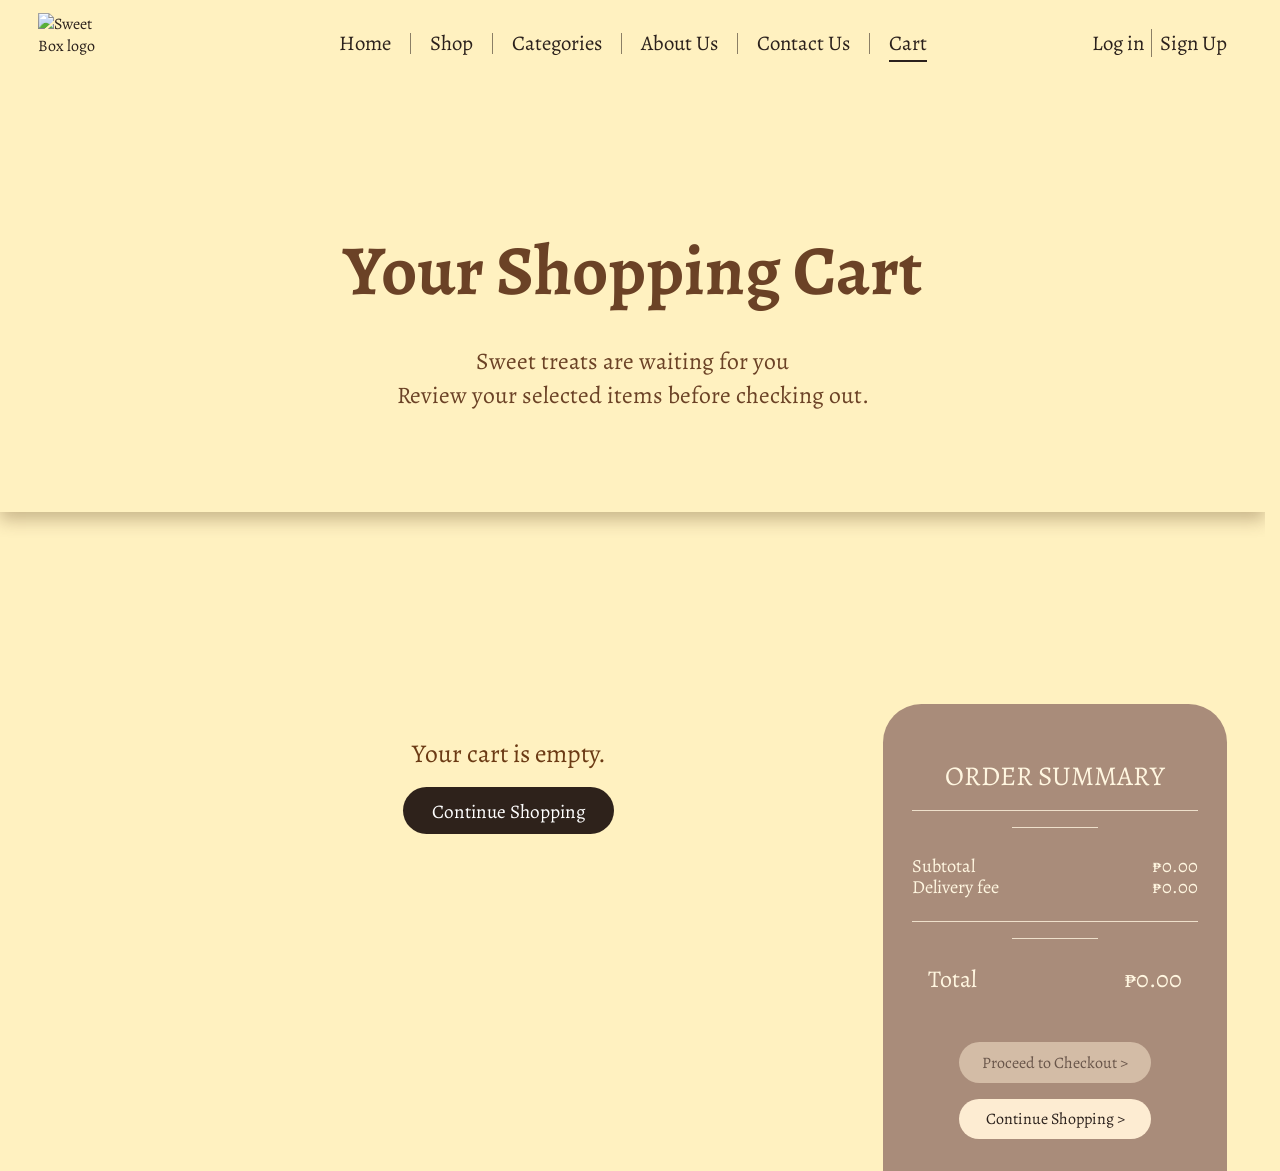
==== cart.html @ f47ca79f "Add files via upload" ====
<!DOCTYPE html>
<html lang="en">
<head>
  <meta charset="UTF-8">
  <meta name="viewport" content="width=device-width, initial-scale=1">
  <title>Your Cart | Sweet Box</title>
  <link rel="icon" href="images/logo.png">
  <link rel="preconnect" href="https://fonts.googleapis.com">
  <link rel="preconnect" href="https://fonts.gstatic.com" crossorigin>
  <link href="https://fonts.googleapis.com/css2?family=Alegreya:ital,wght@0,400;0,500;0,700;1,400;1,500;1,700&display=swap" rel="stylesheet">
  <link rel="stylesheet" href="style.css">
</head>
<body class="cart-page">

  <header class="header" id="header">
    <a href="index.html" class="logo" aria-label="Sweet Box home">
      <img src="images/logo.png" alt="Sweet Box logo">
    </a>

    <button class="menu-toggle" id="menuToggle" aria-label="Open menu" aria-expanded="false">
      <span></span><span></span><span></span>
    </button>

    <nav class="nav" id="nav">
      <a href="index.html">Home</a>
      <a href="shop.html">Shop</a>
      <a href="categories.html">Categories</a>
      <a href="about.html">About Us</a>
      <a href="contact.html">Contact Us</a>
      <a href="cart.html">Cart</a>
    </nav>

    <div class="auth">
      <a href="login.html">Log in</a>
      <a href="signup.html">Sign Up</a>
    </div>
  </header>

  <!-- banner -->
  <section class="cart-banner">
    <img class="cart-heart" src="images/cart-heart.png" alt="">
    <img class="cart-donut" src="images/cart-donut.png" alt="">
    <img class="cart-croissant" src="images/cart-croissant.png" alt="">

    <div class="cart-banner-text">
      <h1>Your Shopping Cart</h1>
      <p>Sweet treats are waiting for you<br>Review your selected items before checking out.</p>
    </div>
  </section>

  <main class="cart-area">
    <div class="cart-wrap">

      <div class="cart-list" id="cartList"></div>

      <aside class="summary">
        <img class="summary-bag" src="images/icon-bag.png" alt="">
        <h2>ORDER SUMMARY</h2>
        <hr>
        <hr class="short">

        <div class="summary-rows">
          <p><span>Subtotal</span> <span id="subtotal">₱0.00</span></p>
          <p><span>Delivery fee</span> <span id="delivery">₱0.00</span></p>
        </div>

        <hr>
        <hr class="short">

        <p class="summary-total"><span>Total</span> <span id="total">₱0.00</span></p>

        <div class="summary-buttons">
          <button type="button" class="summary-btn" id="checkoutBtn">Proceed to Checkout &gt;</button>
          <a href="categories.html" class="summary-btn">Continue Shopping &gt;</a>
        </div>
      </aside>

    </div>
  </main>

  <script src="script.js"></script>
</body>
</html>
---- style.css ----
/* ---------- font ---------- */
/* TT Ramillas is a paid font, so put your font files in the fonts folder */
@font-face {
  font-family: "TT Ramillas";
  src: local("TT Ramillas"), local("TT Ramillas Regular"),
       url("fonts/TTRamillas-Regular.woff2") format("woff2"),
       url("fonts/TTRamillas-Regular.ttf") format("truetype");
  font-weight: 400;
  font-display: swap;
}

@font-face {
  font-family: "TT Ramillas";
  src: local("TT Ramillas Bold"), local("TT Ramillas DemiBold"),
       url("fonts/TTRamillas-Bold.woff2") format("woff2"),
       url("fonts/TTRamillas-Bold.ttf") format("truetype");
  font-weight: 700;
  font-display: swap;
}

@font-face {
  font-family: "TT Ramillas";
  src: local("TT Ramillas Italic"),
       url("fonts/TTRamillas-Italic.woff2") format("woff2"),
       url("fonts/TTRamillas-Italic.ttf") format("truetype");
  font-weight: 400;
  font-style: italic;
  font-display: swap;
}

@font-face {
  font-family: "TT Ramillas";
  src: local("TT Ramillas Bold Italic"),
       url("fonts/TTRamillas-BoldItalic.woff2") format("woff2"),
       url("fonts/TTRamillas-BoldItalic.ttf") format("truetype");
  font-weight: 700;
  font-style: italic;
  font-display: swap;
}

/* ---------- basics ---------- */
:root {
  --text: #2b211c;
  --brown-dark: #2e221b;
  --brown-hover: #4a372b;
  --line: rgba(43, 33, 28, 0.55);
  --header-bg: rgba(255, 243, 201, 0.96);
  --font: "TT Ramillas", "Alegreya", Georgia, serif;
}

* {
  margin: 0;
  padding: 0;
  box-sizing: border-box;
}

html {
  scroll-behavior: smooth;
  /* keeps the page width the same with or without a scrollbar, so the header never changes size */
  scrollbar-gutter: stable;
  /* everything is in rem, so this one line scales the whole site */
  font-size: clamp(13px, min(1.25vw, 2.2vh), 22px);
}

body {
  font-family: var(--font);
  color: var(--text);
  background: #f3dcc0;
}

a {
  color: inherit;
  text-decoration: none;
}

a:focus-visible,
button:focus-visible {
  outline: 2px solid var(--brown-dark);
  outline-offset: 0.25rem;
  border-radius: 0.25rem;
}

/* ---------- smooth change between pages ---------- */
@view-transition {
  navigation: auto;
}

/* header stays in place while the rest of the page fades */
.header {
  view-transition-name: site-header;
}

::view-transition-old(root),
::view-transition-new(root) {
  animation-duration: 0.35s;
}

::view-transition-group(site-header) {
  animation-duration: 0.35s;
}

/* ---------- header ---------- */
.header {
  position: absolute;
  top: 0;
  left: 0;
  width: 100%;
  z-index: 10;
  display: flex;
  align-items: flex-start;
  justify-content: space-between;
  padding: 0.8rem 2.4rem;
  transition: background 0.3s, box-shadow 0.3s;
}

/* class added by script.js after scrolling */
.header.scrolled {
  position: fixed;
  background: var(--header-bg);
  box-shadow: 0 2px 0.75rem rgba(60, 40, 25, 0.18);
}

.logo img {
  width: 5rem;
  display: block;
  transition: transform 0.35s ease;
}

.logo:hover img {
  transform: rotate(-4deg) scale(1.06);
}

.nav {
  position: absolute;
  left: 50%;
  top: 2.05rem;
  transform: translateX(-50%);
  display: flex;
  align-items: center;
}

.nav a,
.auth a {
  position: relative;
  font-size: 1.3rem;
  line-height: 1;
  transition: opacity 0.25s;
}

.nav a {
  padding: 0 1.1875rem;
  border-left: 1px solid var(--line);
}

.nav a:first-child {
  border-left: none;
}

/* little underline that grows from the middle */
.nav a span,
.auth a span {
  position: relative;
}

.nav a span::after,
.auth a span::after {
  content: "";
  position: absolute;
  left: 0;
  bottom: -0.3125rem;
  width: 100%;
  height: 1.5px;
  background: var(--text);
  transform: scaleX(0);
  transition: transform 0.3s ease;
}

.nav a:hover span::after,
.nav a.active span::after,
.auth a:hover span::after {
  transform: scaleX(1);
}

.auth {
  margin-top: 1.25rem;
  white-space: nowrap;
}

.auth a:first-child {
  padding-right: 0.4375rem;
  border-right: 1px solid var(--line);
}

.auth a:last-child {
  padding-left: 0.3125rem;
}

.menu-toggle {
  display: none;
}

/* ---------- hero ---------- */
.hero {
  position: relative;
  min-height: 100vh;
  display: flex;
  align-items: center;
  justify-content: center;
  text-align: center;
  padding: 9.375rem 1.25rem 3.75rem;
  overflow: hidden;
}

/* background lives here so it can drift very slowly */
.hero::before {
  content: "";
  position: absolute;
  inset: 0;
  background: url("images/homebg.png") center / cover no-repeat;
  animation: drift 22s ease-in-out infinite alternate;
  z-index: -1;
}

@keyframes drift {
  from { transform: scale(1); }
  to   { transform: scale(1.06); }
}

.hero-content {
  max-width: 43.75rem;
  animation: rise 0.9s ease-out both;
}

@keyframes rise {
  from { opacity: 0; transform: translateY(1.125rem); }
  to   { opacity: 1; transform: translateY(0); }
}

.hero h1 {
  font-size: 3rem;
  font-weight: 700;
  line-height: 1.1;
  margin-bottom: 1.125rem;
}

.hero p {
  max-width: 38.75rem;
  margin: 0 auto 4.875rem;
  font-size: 1.75rem;
  line-height: 0.95;
}

.order-btn {
  display: inline-block;
  background: var(--brown-dark);
  color: #fff;
  font-size: 1.75rem;
  letter-spacing: 0.3px;
  padding: 0.875rem 2.125rem 0.6875rem;
  border-radius: 3.125rem;
  box-shadow: 0 0.25rem 0 rgba(0, 0, 0, 0.12);
  transition: transform 0.25s ease, background 0.25s, box-shadow 0.25s;
}

.order-btn:hover {
  background: var(--brown-hover);
  transform: translateY(-3px);
  box-shadow: 0 0.625rem 1.25rem rgba(46, 34, 27, 0.3);
}

.order-btn:active {
  transform: translateY(0);
  box-shadow: 0 2px 0 rgba(0, 0, 0, 0.12);
}

/* ---------- mobile ---------- */
@media (max-width: 900px) {
  .header,
  .header.scrolled {
    align-items: center;
    padding: 0.75rem 1.25rem;
  }

  .logo img,
  .header.scrolled .logo img {
    width: 4.625rem;
  }

  .menu-toggle {
    display: flex;
    flex-direction: column;
    gap: 0.3125rem;
    order: 3;
    padding: 0.375rem;
    background: none;
    border: none;
    cursor: pointer;
  }

  .menu-toggle span {
    width: 1.625rem;
    height: 3px;
    background: var(--text);
    border-radius: 2px;
    transition: transform 0.3s, opacity 0.3s;
  }

  /* turns the three lines into an X when open */
  .menu-toggle.open span:nth-child(1) { transform: translateY(0.5rem) rotate(45deg); }
  .menu-toggle.open span:nth-child(2) { opacity: 0; }
  .menu-toggle.open span:nth-child(3) { transform: translateY(-0.5rem) rotate(-45deg); }

  .nav,
  .header.scrolled .nav {
    position: absolute;
    top: 100%;
    left: 0;
    width: 100%;
    transform: translateY(-0.5rem);
    flex-direction: column;
    padding: 0.5rem 0 0.875rem;
    background: var(--header-bg);
    box-shadow: 0 0.5rem 0.875rem rgba(60, 40, 25, 0.15);
    opacity: 0;
    visibility: hidden;
    transition: opacity 0.3s, transform 0.3s, visibility 0.3s;
  }

  .nav.open {
    opacity: 1;
    visibility: visible;
    transform: translateY(0);
  }

  .nav a {
    width: 100%;
    padding: 0.8125rem 0;
    text-align: center;
    border-left: none;
  }

  .auth,
  .header.scrolled .auth {
    margin: 0 0.5rem 0 auto;
  }

  .auth a {
    font-size: 1.1rem;
  }

  .hero {
    padding-top: 7.5rem;
  }

  .hero h1 {
    font-size: 2.3rem;
  }

  .hero p {
    font-size: 1.4rem;
    margin-bottom: 3.125rem;
  }

  .order-btn {
    font-size: 1.4rem;
  }
}

/* ---------- scroll reveal (script.js adds .in-view) ---------- */
.js .reveal {
  opacity: 0;
}

.js .reveal.in-view {
  opacity: 1;
  animation: rise 0.8s var(--d, 0s) ease-out backwards;
}

/* ---------- locations ---------- */
.locations {
  position: relative;
  min-height: 100vh;
  display: flex;
  flex-direction: column;
  align-items: center;
  justify-content: center;
  padding: 6.875rem 1.25rem 3.75rem;
  text-align: center;
  overflow: hidden;
  background:
    radial-gradient(ellipse 42% 48% at 50% 64%, rgba(232, 184, 130, 0.95) 0%, rgba(236, 196, 140, 0.55) 40%, rgba(249, 235, 192, 0) 100%),
    #f9ebc0;
}

.locations h1 {
  font-size: 3.5rem;
  font-weight: 700;
  line-height: 1.1;
  margin-bottom: 1.25rem;
}

.subtitle {
  font-size: 1.65rem;
  font-style: italic;
  margin-bottom: 2.375rem;
}

.location-list {
  display: flex;
  flex-direction: column;
  gap: 1.5rem;
}

.location-btn {
  width: 17.625rem;
  padding: 0.9375rem 0 0.75rem;
  border-radius: 2.5rem;
  background: #ecae7a;
  font-size: 1.75rem;
  font-weight: 700;
  line-height: 1.1;
  box-shadow: 0 3px 0 rgba(150, 90, 40, 0.15);
  transition: transform 0.25s ease, background 0.25s, box-shadow 0.25s;
}

.location-btn:hover {
  background: #f1ba8a;
  transform: translateY(-3px);
  box-shadow: 0 0.625rem 1.125rem rgba(150, 90, 40, 0.28);
}

.location-btn:active {
  transform: translateY(0);
  box-shadow: 0 1px 0 rgba(150, 90, 40, 0.15);
}

/* ---------- best sellers + offers ---------- */
.menu {
  padding: 6.875rem 1.875rem 1.25rem;
  background: linear-gradient(#eaac72 0%, #f6d9bc 25%, #fff 45%, #fff 48%, #f4d5b3 70%, #e9a86d 100%);
}

.section-title {
  font-size: clamp(1.8rem, 3.4vw, 2.8rem);
  font-weight: 500;
  text-align: center;
  line-height: 1.1;
}

.products {
  --cookie: clamp(7rem, 20vw, 13rem);
  display: flex;
  justify-content: center;
  gap: clamp(0.625rem, 2.2vw, 2rem);
  max-width: 68.75rem;
  margin: 2.5rem auto 0;
}

.product-card {
  position: relative;
  flex: 1;
  max-width: 21.875rem;
  margin-top: calc(var(--cookie) * 0.27);
  padding: calc(var(--cookie) * 0.8) 1.125rem 2.125rem;
  background: #fff;
  border-radius: 1.875rem;
  text-align: center;
  transition: transform 0.3s ease, box-shadow 0.3s ease;
}

.product-card:hover {
  transform: translateY(-0.375rem);
  box-shadow: 0 1rem 1.625rem rgba(150, 90, 40, 0.22);
}

/* white circle that holds the cookie and pops out of the card */
.cookie-wrap {
  position: absolute;
  top: calc(var(--cookie) * -0.27);
  left: 50%;
  transform: translateX(-50%);
  width: var(--cookie);
  aspect-ratio: 1;
  display: flex;
  align-items: center;
  justify-content: center;
  background: #fff;
  border-radius: 50%;
}

.cookie-wrap img {
  width: 88%;
  display: block;
  transition: transform 0.5s ease;
}

.product-card:hover .cookie-wrap img {
  transform: rotate(10deg) scale(1.06);
}

.product-card h3 {
  font-size: clamp(0.85rem, 1.6vw, 1.35rem);
  font-weight: 700;
  font-style: italic;
  line-height: 1.1;
  margin-bottom: 1.375rem;
}

.desc {
  font-size: clamp(0.7rem, 1.2vw, 1.02rem);
  line-height: 1.2;
  margin-bottom: 1.5rem;
}

.price {
  font-size: clamp(1rem, 1.8vw, 1.5rem);
}

.price span {
  font-size: 0.85em;
}

.offers {
  max-width: 53.75rem;
  margin: 0 auto;
}

.offers-head {
  position: relative;
  margin: 3.125rem 0 1.75rem;
  padding-top: 1.25rem;
}

.offers-logo {
  position: absolute;
  left: -0.625rem;
  top: -0.875rem;
  width: clamp(3rem, 6vw, 4.875rem);
}

.offer {
  position: relative;
  margin-bottom: 2.375rem;
  padding: 1.5rem 1.25rem 1.75rem;
  background: #fff0c4;
  border-radius: 1.875rem;
  text-align: center;
  font-size: clamp(1.05rem, 2vw, 1.7rem);
  font-weight: 500;
  line-height: 1.15;
  transition: transform 0.3s ease, box-shadow 0.3s ease;
}

.offer:hover {
  transform: translateY(-0.25rem);
  box-shadow: 0 0.75rem 1.25rem rgba(150, 90, 40, 0.2);
}

.claim-btn {
  position: absolute;
  left: 50%;
  bottom: -1.25rem;
  transform: translateX(-50%);
  padding: 0.5rem 1.25rem 0.375rem;
  background: var(--brown-dark);
  color: #fff;
  border-radius: 1.875rem;
  font-size: 1.05rem;
  white-space: nowrap;
  transition: background 0.3s;
}

.offer:hover .claim-btn {
  background: var(--brown-hover);
}

.footer {
  display: flex;
  justify-content: space-between;
  gap: 0.75rem;
  margin-top: 5rem;
  padding-bottom: 0.875rem;
  font-size: 0.85rem;
  font-style: italic;
  font-weight: 500;
}

.footer a:hover {
  text-decoration: underline;
}

@media (max-width: 900px) {
  .locations h1 { font-size: 2.6rem; }
  .subtitle { font-size: 1.3rem; }
  .location-btn { width: 15.625rem; font-size: 1.5rem; }
}

@media (max-width: 640px) {
  .menu { padding: 5.625rem 1rem 1rem; }
  .products { --cookie: 27vw; gap: 0.5rem; }
  .product-card { padding-left: 0.5rem; padding-right: 0.5rem; padding-bottom: 1.25rem; }
  .product-card h3 { margin-bottom: 0.875rem; }
  .desc { margin-bottom: 0.875rem; }
  .offers-logo { left: 0; }
  .claim-btn { font-size: 0.95rem; }
  .footer { font-size: 0.65rem; }
}

@media (max-width: 900px) {
  html { font-size: 15px; }
}

/* ---------- shop page ---------- */
.shop-page {
  background: #fffdf7;
}

/* Shop link is brown on this page instead of underlined */
.shop-page .nav a.active,
.categories-page .nav a.active,
.about-page .nav a.active,
.contact-page .nav a.active {
  color: #7a3b10;
  opacity: 1;
}

.shop-page .nav a.active span::after,
.categories-page .nav a.active span::after,
.about-page .nav a.active span::after,
.contact-page .nav a.active span::after {
  transform: scaleX(0);
}

.shop-hero {
  min-height: 100vh;
  display: grid;
  grid-template-columns: 1fr 1.3fr;
  align-items: center;
  gap: 2rem;
  padding: 6rem 6vw 2rem;
  background: linear-gradient(#ffedbd 0%, #fff5d8 30%, #fffcf2 70%, #fff 100%);
}

.shop-text {
  justify-self: center;
  max-width: 14rem;
  text-align: center;
  color: #5a3d2b;
}

.shop-text h1 {
  font-size: 2.1rem;
  font-weight: 700;
  line-height: 1;
  margin-bottom: 0.6rem;
}

.shop-text p {
  font-size: 1.25rem;
  line-height: 0.95;
  margin-bottom: 2.4rem;
}

.shop-btn {
  display: inline-block;
  width: 8.4rem;
  padding: 0.5rem 0.8rem 0.4rem;
  background: #d32f35;
  color: #ffeec2;
  font-size: 1.3rem;
  font-weight: 700;
  line-height: 0.95;
  border-radius: 1.5rem;
  box-shadow: 0 4px 0 rgba(120, 20, 25, 0.2);
  transition: transform 0.25s ease, background 0.25s, box-shadow 0.25s;
}

.shop-btn:hover {
  background: #e0393f;
  transform: translateY(-3px);
  box-shadow: 0 10px 18px rgba(160, 30, 35, 0.3);
}

.shop-btn:active {
  transform: translateY(0);
  box-shadow: 0 2px 0 rgba(120, 20, 25, 0.2);
}


/* text comes in one piece at a time */
.shop-text > * {
  animation: rise 0.8s ease-out backwards;
}

.shop-text h1 { animation-delay: 0.1s; }
.shop-text p  { animation-delay: 0.3s; }
.shop-btn     { animation-delay: 0.5s; }

/* cake picture floats up and down slowly */
.shop-art {
  position: relative;
}

.shop-art img {
  position: relative;
  z-index: 1;
  display: block;
  width: min(100%, 62vh);
  margin: 0 auto;
  animation: rise 1s 0.15s ease-out both, bob 6s 1.2s ease-in-out infinite;
}

@keyframes bob {
  0%, 100% { transform: translateY(0); }
  50%      { transform: translateY(-0.7rem); }
}

/* glowing heart behind the cake that beats like a heart */
.heart-glow {
  position: absolute;
  left: 48%;
  top: 51%;
  width: min(66%, 52vh);
  aspect-ratio: 100 / 90;
  background: url("data:image/svg+xml,%3Csvg xmlns='http://www.w3.org/2000/svg' viewBox='0 0 100 90'%3E%3Cpath d='M50 88C20 62 2 44 2 26 2 12 13 2 26 2c10 0 19 6 24 14C55 8 64 2 74 2c13 0 24 10 24 24 0 18-18 36-48 62z' fill='%23f06a7c'/%3E%3C/svg%3E") center / contain no-repeat;
  filter: blur(1.8rem);
  opacity: 0.55;
  transform: translate(-50%, -50%);
  animation: beat 3.2s ease-in-out infinite;
}

@keyframes beat {
  0%, 70%, 100% { transform: translate(-50%, -50%) scale(1);    opacity: 0.55; }
  14%           { transform: translate(-50%, -50%) scale(1.16); opacity: 0.95; }
  28%           { transform: translate(-50%, -50%) scale(1.02); opacity: 0.6; }
  42%           { transform: translate(-50%, -50%) scale(1.2);  opacity: 1; }
}

@media (max-width: 900px) {
  .shop-hero {
    grid-template-columns: 1fr;
    padding: 6.5rem 20px 2rem;
    gap: 0.5rem;
  }

  .shop-art img {
    width: min(100%, 20rem);
  }
}

/* respect people who turn animations off */
@media (prefers-reduced-motion: reduce) {
  *,
  *::before {
    animation: none !important;
    transition: none !important;
  }
}

/* ---------- shop collection ---------- */
.collection {
  min-height: 100vh;
  /* the Order Now button lands just under the header */
  scroll-margin-top: 3rem;
  padding: 4.5rem 1.875rem 4rem;
  background:
    radial-gradient(ellipse 60% 40% at 50% 92%, rgba(240, 190, 140, 0.5), rgba(240, 190, 140, 0) 100%),
    linear-gradient(#fff 0%, #fdf8f0 35%, #f8e5cd 75%, #f3d7b4 100%);
}

/* the picture files are small, so the block stays narrow to keep them sharp */
.collection-top,
.filters,
.group-title,
.cake-grid,
.no-results {
  width: 100%;
  max-width: min(46rem, 760px);
  margin-left: auto;
  margin-right: auto;
}

/* title on the left, search on the right */
.collection-top {
  display: flex;
  align-items: center;
  justify-content: space-between;
  gap: 1.5rem;
  margin-bottom: 1.5rem;
}

.collection-title {
  font-size: 2rem;
  font-weight: 700;
  line-height: 1;
}

.search {
  flex: 0 0 46%;
  display: flex;
  align-items: center;
  gap: 0.6rem;
  padding: 0.5rem 1rem 0.4rem;
  background: #fff;
  border-radius: 2rem;
  box-shadow: 0 2px 0.6rem rgba(150, 90, 40, 0.1);
  cursor: text;
  transition: box-shadow 0.25s;
}

.search:focus-within {
  box-shadow: 0 0 0 2px rgba(160, 96, 58, 0.45), 0 2px 0.6rem rgba(150, 90, 40, 0.1);
}

.search svg {
  width: 1.15rem;
  flex: none;
  fill: none;
  stroke: #a0603a;
  stroke-width: 1.8;
  stroke-linecap: round;
}

.search input {
  width: 100%;
  min-width: 0;
  border: none;
  outline: none;
  background: none;
  appearance: none;
  color: var(--text);
  font: inherit;
  font-size: 1rem;
  font-weight: 500;
}

.search input::placeholder {
  color: #a0603a;
  font-style: italic;
  opacity: 1;
}

/* All | Cakes | Cookies | Breads */
.filters {
  display: flex;
  justify-content: center;
  margin-bottom: 1.8rem;
}

.filters button {
  padding: 0 1.1rem;
  background: none;
  border: none;
  border-left: 1px solid var(--line);
  color: inherit;
  font: inherit;
  font-size: 1.1rem;
  line-height: 1;
  cursor: pointer;
}

.filters button:first-child {
  border-left: none;
}

/* same little underline as the header links */
.filters button span {
  position: relative;
}

.filters button span::after {
  content: "";
  position: absolute;
  left: 0;
  bottom: -0.3125rem;
  width: 100%;
  height: 1.5px;
  background: var(--text);
  transform: scaleX(0);
  transition: transform 0.3s ease;
}

.filters button:hover span::after,
.filters button.active span::after {
  transform: scaleX(1);
}

.group-title {
  padding: 0 0.7rem 0.35rem;
  border-bottom: 2px solid #85705d;
  font-size: 1.3rem;
  font-weight: 700;
  line-height: 1.2;
}

.cake-grid {
  display: grid;
  grid-template-columns: repeat(4, 1fr);
  gap: 1.1rem;
  margin-top: 1.3rem;
}

/* white rounded square with a soft colour glow behind the picture */
.cake-tile {
  --glow: rgba(255, 238, 120, 0.8);
  aspect-ratio: 1.1;
  display: flex;
  align-items: center;
  justify-content: center;
  background: radial-gradient(circle at 50% 60%, var(--glow) 0%, rgba(255, 255, 255, 0) 80%), #fff;
  border-radius: 1rem;
  box-shadow: 0 0.25rem 0.9rem rgba(150, 90, 40, 0.1);
}

.cake-tile[hidden] {
  display: none;
}

.cake-tile.glow-pink {
  --glow: rgba(255, 170, 182, 0.65);
}

/* picture is shown near its real size so it stays sharp */
.cake-tile img {
  width: 70%;
  height: 70%;
  object-fit: contain;
  display: block;
}

.no-results {
  margin-top: 2rem;
  text-align: center;
  font-size: 1.2rem;
  font-style: italic;
}

@media (max-width: 640px) {
  .collection {
    padding: 4rem 1rem 3rem;
  }

  .collection-top {
    flex-direction: column;
    align-items: stretch;
  }

  .collection-title {
    font-size: 1.8rem;
  }

  .search {
    flex: none;
  }

  .filters button {
    padding: 0 0.8rem;
    font-size: 1rem;
  }

  .cake-grid {
    grid-template-columns: repeat(2, 1fr);
    gap: 0.8rem;
  }

  .cake-tile img {
    width: 66%;
    height: 66%;
  }
}

/* ---------- categories page ---------- */
.categories-page {
  background: #fff;
}

/* cream strip the header sits on */
.header-band {
  height: 7.2rem;
  background: #fff2c4;
}

.categories {
  padding: 3.2rem 1rem 2.6rem;
}

.cat-list {
  display: flex;
  justify-content: center;
  gap: 1.2rem;
}

.cat-btn {
  width: 10.5rem;
  display: flex;
  flex-direction: column;
  align-items: center;
  gap: 0.9rem;
  padding: 1.4rem 0.5rem 1.1rem;
  background: none;
  border: none;
  border-radius: 1.6rem;
  color: var(--text);
  font: inherit;
  cursor: pointer;
  transition: background 0.3s, transform 0.3s;
}

.cat-btn:hover {
  background: #fffaec;
  transform: translateY(-0.2rem);
}

/* the picked category gets the pale yellow box */
.cat-btn.active {
  background: #fff7df;
}

.cat-pic {
  width: 8.4rem;
  height: 7.4rem;
}

.cat-pic img {
  width: 100%;
  height: 100%;
  object-fit: contain;
  display: block;
  transition: transform 0.4s ease;
}

.cat-btn:hover .cat-pic img {
  transform: scale(1.06);
}

.cat-name {
  font-size: 1.8rem;
  line-height: 1;
}

/* products (script.js fills this in) */
.menu-panel {
  padding: 2.4rem 2rem 3.2rem;
  background: #fff;
  box-shadow: 0 -0.4rem 1rem rgba(150, 110, 60, 0.06), 0 0.4rem 1rem rgba(150, 110, 60, 0.06);
}

.menu-grid {
  --tile: #fff9e6;
  --info: #fffaeb;
  display: grid;
  grid-template-columns: repeat(4, 1fr);
  gap: 1.1rem 2.4rem;
  max-width: min(58rem, 880px);
  margin: 0 auto;
}

/* pastries sit on pale blue */
.menu-grid[data-category="pastries"] {
  --tile: #e2f4ff;
  --info: #e9f7ff;
}

.item {
  display: flex;
  flex-direction: column;
  animation: rise 0.5s ease-out backwards;
}

.item-pic {
  --glow: rgba(255, 238, 120, 0.75);
  aspect-ratio: 1.11;
  display: flex;
  align-items: center;
  justify-content: center;
  background: radial-gradient(circle at 50% 55%, var(--glow) 0%, rgba(255, 255, 255, 0) 78%), var(--tile);
  border-radius: 1.4rem;
}

.item-pic.glow-pink {
  --glow: rgba(255, 165, 165, 0.55);
}

.item-pic img {
  width: 74%;
  height: 74%;
  object-fit: contain;
  display: block;
}

.item-info {
  flex: 1;
  min-height: 3.9rem;
  display: flex;
  flex-direction: column;
  justify-content: center;
  gap: 0.2rem;
  margin-top: 0.55rem;
  padding: 0.45rem 0.8rem 0.4rem;
  background: var(--info);
  border-radius: 1rem;
  color: #2b1701;
}

.item-info h3 {
  font-size: 1rem;
  font-weight: 700;
  line-height: 1.05;
  text-align: center;
}

.item-meta {
  display: flex;
  align-items: center;
  justify-content: space-between;
  gap: 0.5rem;
}

.item-price {
  font-size: 1.15rem;
  font-weight: 700;
  line-height: 1;
}

.item-stars {
  /* 4.5 stars: the last half is greyed */
  background: linear-gradient(90deg, #2b2118 90%, #a9a29b 90%);
  -webkit-background-clip: text;
  background-clip: text;
  color: transparent;
  font-size: 0.85rem;
  letter-spacing: 0.04rem;
}

.item-count {
  font-size: 0.65rem;
  font-weight: 700;
}

/* perks */
.perks {
  padding: 3rem 1.5rem 3.4rem;
  text-align: center;
  color: #624532;
  background: linear-gradient(#fafaf9 0%, #fdf6df 50%, #fef4d3 100%);
}

.perks h2 {
  margin-bottom: 2.6rem;
  font-size: 2.8rem;
  font-weight: 700;
  line-height: 1.1;
}

.perk-list {
  display: flex;
  justify-content: center;
  align-items: flex-start;
  gap: 4.5rem;
}

.perk {
  width: 15rem;
}

.perk img {
  height: 4.8rem;
  display: block;
  margin: 0 auto 0.7rem;
}

/* the truck is a little shorter than the other two, like in the original image */
.perk:nth-child(1) img {
  height: 4rem;
  margin-top: 0.4rem;
  margin-bottom: 1.1rem;
}

.perk h3 {
  margin-bottom: 0.4rem;
  font-size: 1.5rem;
  font-weight: 400;
  line-height: 1.1;
  text-transform: uppercase;
}

.perk p {
  font-size: 1.05rem;
  line-height: 1.1;
}

.follow {
  display: flex;
  align-items: center;
  justify-content: space-between;
  gap: 1.5rem;
  padding: 1.6rem 4rem;
  background: #f5d8af;
  color: #624532;
}

.follow p {
  font-size: 1.7rem;
  font-weight: 700;
}

.follow img {
  width: 6.2rem;
  display: block;
  margin: -0.5rem 0;
}

@media (max-width: 640px) {
  .header-band {
    height: 6.2rem;
  }

  .categories {
    padding: 2rem 0.5rem 1.6rem;
  }

  .cat-list {
    gap: 0.3rem;
  }

  .cat-btn {
    width: 7.4rem;
    padding: 1rem 0.2rem 0.8rem;
  }

  .cat-pic {
    width: 5.6rem;
    height: 5rem;
  }

  .cat-name {
    font-size: 1.3rem;
  }

  .menu-panel {
    padding: 1.6rem 1rem 2rem;
  }

  .menu-grid {
    grid-template-columns: repeat(2, 1fr);
    gap: 1.2rem 0.9rem;
  }

  .perks h2 {
    font-size: 2rem;
  }

  .perk-list {
    flex-direction: column;
    align-items: center;
    gap: 2rem;
  }

  .follow {
    flex-direction: column-reverse;
    padding: 1.4rem 1rem;
    text-align: center;
  }

  .follow p {
    font-size: 1.3rem;
  }
}

/* ---------- product panel (pops out beside the product) ---------- */
/* products can be clicked */
.item {
  cursor: pointer;
}

.item-pic {
  transition: transform 0.3s ease, box-shadow 0.3s ease;
}

.item:hover .item-pic,
.item.selected .item-pic {
  transform: translateY(-0.3rem);
  box-shadow: 0 0.8rem 1.2rem rgba(150, 90, 40, 0.18);
}

.item:focus-visible {
  outline: 2px solid var(--brown-dark);
  outline-offset: 0.3rem;
  border-radius: 1.4rem;
}

/* the panel is placed next to the product by script.js */
.menu-panel {
  position: relative;
}

.product-panel {
  --tile: #fff9e6;
  position: absolute;
  z-index: 5;
  width: 15.5rem;
  padding: 1rem;
  background: #fffdf5;
  border-radius: 1.4rem;
  color: #2b1701;
  box-shadow: 0 1rem 2rem rgba(60, 40, 25, 0.3);
  animation: pop 0.25s ease-out;
}

.product-panel[hidden] {
  display: none;
}

.product-panel[data-category="pastries"] {
  --tile: #e2f4ff;
}

.product-panel:focus {
  outline: none;
}

@keyframes pop {
  from { opacity: 0; transform: translateY(0.6rem) scale(0.96); }
  to   { opacity: 1; transform: translateY(0) scale(1); }
}

.panel-close {
  position: absolute;
  top: 0.3rem;
  right: 0.7rem;
  z-index: 1;
  background: none;
  border: none;
  color: inherit;
  font-size: 1.7rem;
  line-height: 1;
  cursor: pointer;
  transition: transform 0.25s;
}

.panel-close:hover {
  transform: rotate(90deg);
}

.panel-pic {
  --glow: rgba(255, 238, 120, 0.75);
  aspect-ratio: 1.3;
  display: flex;
  align-items: center;
  justify-content: center;
  margin-bottom: 0.8rem;
  background: radial-gradient(circle at 50% 55%, var(--glow) 0%, rgba(255, 255, 255, 0) 78%), var(--tile);
  border-radius: 1rem;
}

.panel-pic.glow-pink {
  --glow: rgba(255, 165, 165, 0.55);
}

.panel-pic img {
  width: 70%;
  height: 70%;
  object-fit: contain;
  display: block;
}

.panel-text h2 {
  margin-bottom: 0.3rem;
  font-size: 1.3rem;
  font-weight: 700;
  line-height: 1.05;
}

.panel-rating {
  font-size: 0.9rem;
}

.panel-desc {
  margin: 0.5rem 0 0.7rem;
  font-size: 0.95rem;
  line-height: 1.2;
}

.panel-price {
  margin-bottom: 0.7rem;
  font-size: 1.4rem;
  font-weight: 700;
  line-height: 1;
}

.cart-btn {
  padding: 0.6rem 1.5rem 0.45rem;
  background: var(--brown-dark);
  border: none;
  border-radius: 3rem;
  color: #fff;
  font: inherit;
  font-size: 1.1rem;
  cursor: pointer;
  box-shadow: 0 0.25rem 0 rgba(0, 0, 0, 0.12);
  transition: transform 0.25s ease, background 0.25s, box-shadow 0.25s;
}

.cart-btn:hover {
  background: var(--brown-hover);
  transform: translateY(-3px);
  box-shadow: 0 0.6rem 1rem rgba(46, 34, 27, 0.3);
}

.cart-btn:active {
  transform: translateY(0);
}

/* "Added to cart." alert */
.toast {
  position: fixed;
  left: 50%;
  bottom: 2rem;
  z-index: 30;
  padding: 0.8rem 1.6rem 0.65rem;
  background: var(--brown-dark);
  border-radius: 3rem;
  color: #fff;
  font-size: 1.2rem;
  opacity: 0;
  pointer-events: none;
  transform: translate(-50%, 1rem);
  transition: opacity 0.3s, transform 0.3s;
}

.toast.show {
  opacity: 1;
  transform: translate(-50%, 0);
}

/* ---------- cart page ---------- */
.cart-page {
  background: #fff1c0;
}

/* the banner is sized with the window width (vw) so it keeps the proportions of the design */
.cart-banner {
  position: relative;
  z-index: 2;
  /* the croissant hangs past the right edge, so cut it there (the bottom stays free) */
  overflow-x: clip;
  height: min(40vw, 88vh);
  display: flex;
  align-items: center;
  justify-content: center;
  padding-top: 10.6vw;
  background: url("images/cart-bg.png") center / cover no-repeat;
  box-shadow: 0 0.5rem 1rem rgba(80, 50, 20, 0.3);
  text-align: center;
  color: #6b4226;
}

.cart-banner-text {
  animation: rise 0.9s ease-out both;
}

.cart-banner h1 {
  margin-bottom: 3vw;
  font-size: 5.5vw;
  font-weight: 700;
  line-height: 1;
}

.cart-banner p {
  font-size: 1.85vw;
  line-height: 1.45;
}

/* the cookie picture has a flat cut on its left side, so it is pushed just past the edge to hide it */
.cart-heart {
  position: absolute;
  bottom: 7vw;
  left: -0.8vw;
  width: 17.8vw;
}

.cart-donut {
  position: absolute;
  bottom: -9.5vw;
  left: -0.5vw;
  width: 22vw;
}

.cart-croissant {
  position: absolute;
  bottom: -6vw;
  right: -7vw;
  width: 26.6vw;
}

/* items on the left, summary on the right */
.cart-area {
  min-height: 34rem;
  display: flex;
  padding-top: min(16vw, 12rem);
}

.cart-wrap {
  width: 80%;
  margin-left: 17%;
  display: grid;
  grid-template-columns: 58% 34%;
  justify-content: space-between;
  align-items: stretch;
}

.cart-list {
  display: flex;
  flex-direction: column;
  gap: 2.2rem;
  padding-bottom: 3rem;
}

.cart-item {
  display: flex;
  gap: 1.4rem;
  padding: 1.3rem;
  background: #fff;
  border-radius: 0.3rem;
  box-shadow: 0 0.15rem 0.9rem rgba(60, 40, 10, 0.35);
  animation: rise 0.5s ease-out backwards;
}

.cart-pic {
  --tile: #fff9e6;
  --glow: rgba(255, 238, 120, 0.75);
  flex: 0 0 10.5rem;
  height: 10.5rem;
  display: flex;
  align-items: center;
  justify-content: center;
  background: radial-gradient(circle at 50% 55%, var(--glow) 0%, rgba(255, 255, 255, 0) 78%), var(--tile);
  border-radius: 0.3rem;
}

.cart-pic.glow-pink {
  --glow: rgba(255, 165, 165, 0.55);
}

.cart-pic[data-tile="pastries"] {
  --tile: #e2f4ff;
}

.cart-pic img {
  width: 78%;
  height: 78%;
  object-fit: contain;
}

/* a real photo fills the whole box */
.cart-pic.photo {
  background: none;
}

.cart-pic.photo img {
  width: 100%;
  height: 100%;
  object-fit: cover;
}

.cart-info {
  flex: 1;
  min-width: 0;
  display: flex;
  flex-direction: column;
  color: #6b3a14;
}

.cart-info h3 {
  font-size: 1.9rem;
  font-weight: 700;
  line-height: 1;
}

.cart-desc {
  margin-top: 0.5rem;
  font-size: 0.8rem;
  font-weight: 700;
  line-height: 1.15;
}

.qty {
  align-self: flex-end;
  margin-top: auto;
  display: flex;
  align-items: center;
  gap: 0.2rem;
  color: var(--text);
  font-size: 1.1rem;
}

.qty button {
  width: 1.5rem;
  height: 1.5rem;
  background: #eee;
  border: 1px solid #bbb;
  border-radius: 0.2rem;
  color: inherit;
  font: inherit;
  line-height: 1;
  cursor: pointer;
  transition: background 0.2s;
}

.qty button:hover {
  background: #ddd;
}

.qty span {
  min-width: 1.8rem;
  text-align: center;
}

.cart-bottom {
  margin-top: 0.8rem;
  display: flex;
  align-items: flex-end;
  justify-content: space-between;
}

.cart-price {
  font-size: 1.7rem;
  line-height: 1;
}

.remove {
  background: none;
  border: none;
  color: var(--text);
  font: inherit;
  font-size: 1rem;
  cursor: pointer;
}

.remove:hover {
  text-decoration: underline;
}

.cart-empty {
  padding: 2rem;
  text-align: center;
  color: #6b3a14;
  font-size: 1.6rem;
}

.cart-empty a {
  display: inline-block;
  margin-top: 1rem;
  padding: 0.7rem 1.8rem 0.55rem;
  background: var(--brown-dark);
  border-radius: 3rem;
  color: #fff;
  font-size: 1.2rem;
}

/* order summary */
.summary {
  display: flex;
  flex-direction: column;
  align-items: center;
  padding: 2.6rem 1.8rem 2rem;
  background: #a98c7a;
  border-radius: 2.4rem 2.4rem 0 0;
  color: #fff6e0;
  text-align: center;
}

.summary-bag {
  width: 3.2rem;
  margin-bottom: 1rem;
}

.summary h2 {
  margin-bottom: 0.8rem;
  font-size: 1.7rem;
  font-weight: 400;
  line-height: 1;
}

.summary hr {
  width: 100%;
  margin: 0.5rem 0;
  border: none;
  border-top: 1px solid rgba(255, 246, 224, 0.8);
}

.summary hr.short {
  width: 30%;
}

.summary-rows {
  width: 100%;
  margin: 1.2rem 0 1rem;
}

.summary-rows p,
.summary-total {
  display: flex;
  justify-content: space-between;
  font-size: 1.15rem;
  line-height: 1.15;
}

.summary-total {
  width: 100%;
  margin-top: 1.2rem;
  padding: 0 1rem;
  font-size: 1.5rem;
}

.summary-buttons {
  width: 100%;
  margin-top: auto;
  padding-top: 3rem;
  display: flex;
  flex-direction: column;
  align-items: center;
  gap: 1rem;
}

.summary-btn {
  width: 12rem;
  padding: 0.8rem 0.5rem 0.65rem;
  background: #fdecd2;
  border: none;
  border-radius: 1.4rem;
  color: var(--text);
  font: inherit;
  font-size: 1rem;
  line-height: 1.1;
  cursor: pointer;
  transition: transform 0.25s ease, background 0.25s, box-shadow 0.25s;
}

.summary-btn:hover {
  background: #fff4e0;
  transform: translateY(-3px);
  box-shadow: 0 0.5rem 0.9rem rgba(60, 40, 25, 0.25);
}

.summary-btn:disabled {
  opacity: 0.5;
  cursor: default;
  transform: none;
  box-shadow: none;
}

/* narrow windows: back to rem sizes so nothing gets tiny or overlaps the title */
@media (max-width: 900px) {
  .cart-banner {
    height: 29rem;
    padding: 6rem 1.5rem 0;
  }

  .cart-banner h1 {
    margin-bottom: 1.2rem;
    font-size: 2.6rem;
  }

  .cart-banner p {
    font-size: 1.1rem;
    line-height: 1;
  }

  .cart-heart {
    top: 6.5rem;
    bottom: auto;
    left: -0.7rem;
    width: 6rem;
  }

  .cart-donut {
    bottom: -3.5rem;
    left: -0.5rem;
    width: 8rem;
  }

  .cart-croissant {
    bottom: -2rem;
    right: -2rem;
    width: 8rem;
  }

  .cart-area {
    padding-top: 6rem;
  }
}

/* ---------- about page ---------- */
.about {
  min-height: 100vh;
  display: flex;
  flex-direction: column;
  align-items: center;
  padding-top: 7.2rem;
  background: linear-gradient(#eba673 0, #fdeeb2 8rem, #fff3cb 12rem, #fffcee 100%);
}

.about h1 {
  margin-bottom: 1.2rem;
  font-size: 3rem;
  font-weight: 700;
  line-height: 1;
}

.about-text {
  width: 86%;
  max-width: 72rem;
  padding-bottom: 2.5rem;
  font-size: 2rem;
  line-height: 1.5;
  letter-spacing: 0.02em;
  text-align: justify;
}

.branch {
  width: 100%;
  margin-top: auto;
  display: flex;
  align-items: center;
  justify-content: center;
  gap: 0.6rem;
  padding: 1rem 1rem 0.8rem;
  background: #f2a96c;
  color: #fff;
  font-size: 2rem;
  line-height: 1.1;
}

.branch img {
  height: 2.8rem;
  width: auto;
}


/* ---------- contact page (uses the about page's background and bottom bar) ---------- */
.contact h1 {
  margin-bottom: 4.2rem;
}

.contact-list {
  display: flex;
  justify-content: center;
  gap: 1.5rem;
  padding-bottom: 3rem;
}

.contact-card {
  width: 21.5rem;
  height: 18.6rem;
  display: flex;
  flex-direction: column;
  align-items: center;
  justify-content: flex-start;
  padding-top: 4rem;
  background: #fff;
  border-radius: 1.2rem;
  box-shadow: 0 0.35rem 0.5rem rgba(60, 40, 10, 0.3);
  /* the cards use a plain sans font in the design */
  font-family: "Helvetica Neue", Arial, sans-serif;
  text-align: center;
}

/* the three icons are different sizes, so each gets margins that make it fill the same 5rem space */
.contact-card img {
  height: auto;
}

.contact-card .icon-phone { width: 3.9rem; margin: 0.55rem 0 1.95rem; }
.contact-card .icon-email { width: 4.8rem; margin: 0.1rem 0 1.5rem; }
.contact-card .icon-messenger { width: 5rem; margin: 0 0 1.45rem; }

.contact-card h2 {
  margin-bottom: 0.6rem;
  font-size: 2.1rem;
  font-weight: 700;
  line-height: 1;
}

.contact-card p {
  font-size: 1.5rem;
  line-height: 1.1;
}

/* ---------- log in / sign up ---------- */
.auth-page {
  background: linear-gradient(#fff1c4, #eba673) fixed;
}

.auth-wrap {
  min-height: 100vh;
  display: flex;
  align-items: center;
  justify-content: center;
  padding: 2rem 1rem;
}

.auth-card {
  position: relative;
  width: 33rem;
  padding: 2.2rem 2.2rem 1.8rem;
  background: #fff;
  border-radius: 0.9rem;
  box-shadow: 0 0.5rem 1rem rgba(60, 40, 10, 0.3);
  color: #2b1701;
}

.auth-logo {
  position: absolute;
  top: 1.2rem;
  right: 1.6rem;
}

.auth-logo img {
  width: 7.2rem;
  display: block;
}

.auth-card h1 {
  margin-bottom: 2.2rem;
  padding-right: 7rem;
  font-size: 2.9rem;
  font-weight: 700;
  line-height: 1.05;
}

/* fields are just a line to type on */
.field {
  position: relative;
  margin-bottom: 3.1rem;
  border-bottom: 1px solid #4b2e17;
}

.field input {
  width: 100%;
  padding: 0.3rem 0 0.4rem;
  background: none;
  border: none;
  color: #2b1701;
  font: inherit;
  font-size: 1.7rem;
  line-height: 1.2;
}

.field input:focus {
  outline: none;
}

.field:focus-within {
  border-bottom-width: 2px;
  margin-bottom: calc(3.1rem - 1px);
}

.field input::placeholder {
  color: #c9c9c9;
}

.form-error {
  margin: -1.6rem 0 1.2rem;
  color: #b3261e;
  font-size: 1.3rem;
  text-align: center;
}

.form-error[hidden] {
  display: none;
}

.auth-btn {
  display: block;
  width: 17.5rem;
  margin: 0 auto 1.3rem;
  padding: 0.85rem 0 0.7rem;
  background: #f2a96c;
  border: none;
  border-radius: 3rem;
  color: #fff;
  font: inherit;
  font-size: 1.7rem;
  line-height: 1.1;
  cursor: pointer;
  box-shadow: 0 0.3rem 0.5rem rgba(60, 40, 10, 0.25);
  transition: transform 0.25s ease, background 0.25s, box-shadow 0.25s;
}

.auth-btn:hover {
  background: #f5b47d;
  transform: translateY(-3px);
  box-shadow: 0 0.6rem 0.9rem rgba(60, 40, 10, 0.28);
}

.auth-btn:active {
  transform: translateY(0);
}

.auth-switch {
  font-size: 1.4rem;
  text-align: center;
}

.auth-switch a {
  text-decoration: underline;
}
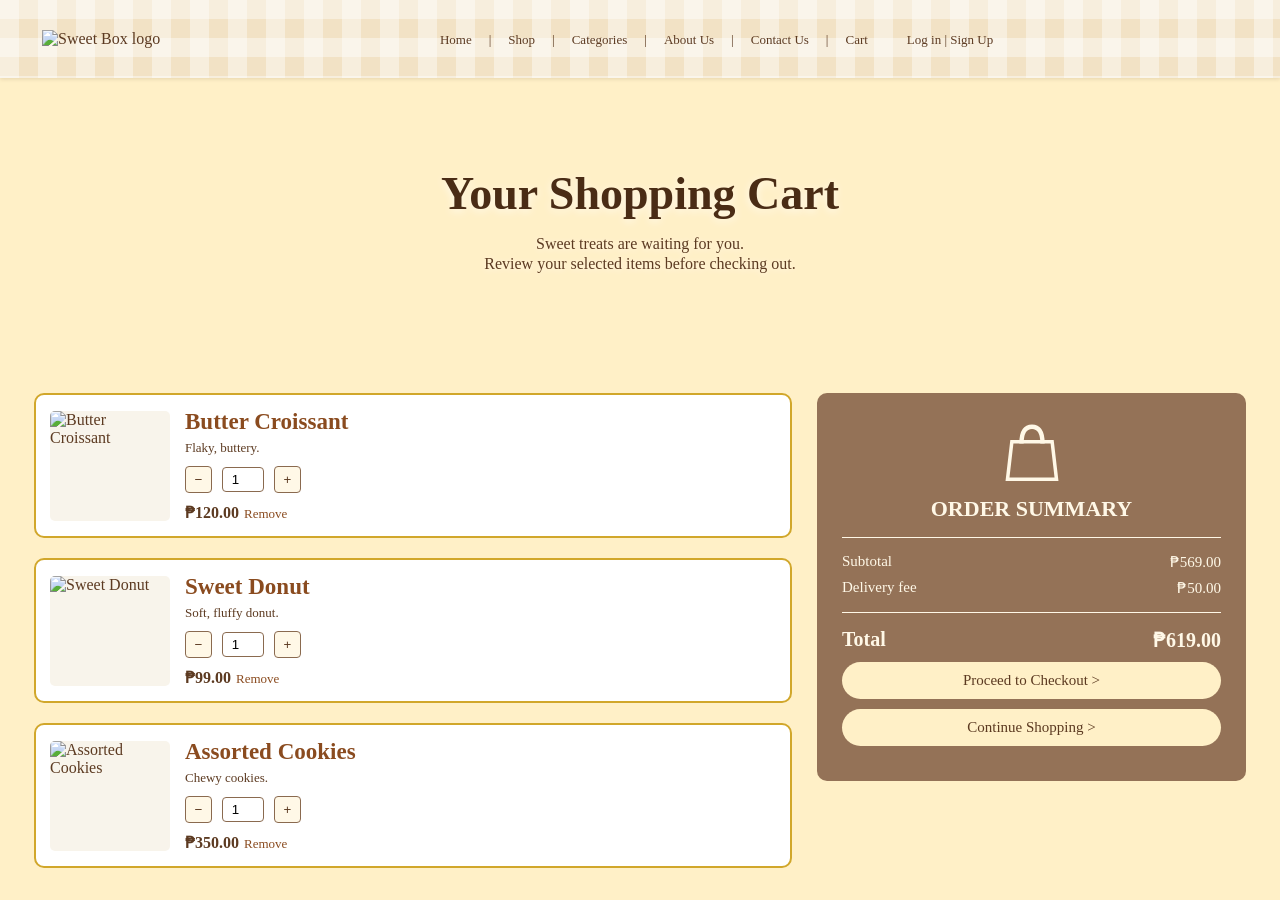
==== commit 0a72d37a: "Update cart.html" ====
--- a/cart.html
+++ b/cart.html
@@ -1,83 +1,225 @@
 <!DOCTYPE html>
 <html lang="en">
 <head>
-  <meta charset="UTF-8">
-  <meta name="viewport" content="width=device-width, initial-scale=1">
-  <title>Your Cart | Sweet Box</title>
-  <link rel="icon" href="images/logo.png">
-  <link rel="preconnect" href="https://fonts.googleapis.com">
-  <link rel="preconnect" href="https://fonts.gstatic.com" crossorigin>
-  <link href="https://fonts.googleapis.com/css2?family=Alegreya:ital,wght@0,400;0,500;0,700;1,400;1,500;1,700&display=swap" rel="stylesheet">
-  <link rel="stylesheet" href="style.css">
+<meta charset="UTF-8">
+<meta name="viewport" content="width=device-width, initial-scale=1.0">
+<title>Sweet Box — Your Shopping Cart</title>
+<style>
+*{box-sizing:border-box}
+body{
+  margin:0;
+  background:#fff0c7;
+  font-family:Georgia,"Times New Roman",serif;
+  color:#5c3a21;
+}
+nav{
+  height:78px;
+  padding:8px 42px;
+  display:flex;
+  align-items:center;
+  gap:35px;
+  background-color:#f2e2c5;
+  background-image:
+    linear-gradient(90deg,rgba(255,255,255,.42) 50%,transparent 50%),
+    linear-gradient(rgba(255,255,255,.42) 50%,transparent 50%);
+  background-size:38px 38px;
+  box-shadow:0 1px 4px rgba(80,50,25,.15);
+}
+.logo img{
+  width:70px;
+  height:70px;
+  object-fit:contain;
+}
+nav ul{
+  list-style:none;
+  display:flex;
+  gap:17px;
+  margin:0 auto;
+  padding:0;
+  align-items:center;
+}
+nav a{
+  color:#5c3a21;
+  text-decoration:none;
+  font-size:13px;
+}
+nav a:hover{text-decoration:underline}
+
+.header-banner{
+  height:285px;
+  position:relative;
+  overflow:hidden;
+  display:flex;
+  flex-direction:column;
+  justify-content:center;
+  align-items:center;
+  text-align:center;
+  background-image:url('banner.jpg');
+  background-size:cover;
+  background-position:center;
+  background-repeat:no-repeat;
+}
+.header-banner h1{
+  margin:0;
+  font-size:46px;
+  color:#4a2c15;
+  position:relative;
+  z-index:2;
+  text-shadow:0 2px 8px rgba(255,255,255,.7);
+}
+.header-banner p{
+  margin:14px 0 0;
+  font-size:16px;
+  line-height:1.25;
+  position:relative;
+  z-index:2;
+  text-shadow:0 1px 6px rgba(255,255,255,.7);
+}
+
+.cart-layout{
+  display:flex;
+  gap:25px;
+  padding:30px 34px;
+  align-items:flex-start;
+}
+main{
+  flex:2;
+  display:flex;
+  flex-direction:column;
+  gap:20px;
+}
+.cart-item{
+  background:#fff;
+  border:2px solid #d1a72b;
+  border-radius:10px;
+  padding:14px;
+  display:flex;
+  gap:15px;
+  align-items:center;
+  min-height:138px;
+}
+.product-pic{
+  width:120px;height:110px;flex:none;border-radius:5px;
+  overflow:hidden;background:#f8f4eb;
+}
+.product-pic img{width:100%;height:100%;object-fit:cover;display:block}
+.item-details{flex:1}
+.item-details h2{margin:0;font-size:23px;color:#8a4b1f}
+.item-details p{margin:5px 0;font-size:13px}
+.quantity{display:flex;align-items:center;gap:10px;margin:10px 0}
+.quantity button{
+  width:27px;height:27px;border:1px solid #8a6a4f;
+  background:#fff8e7;border-radius:4px;cursor:pointer;color:#5c3a21
+}
+.quantity input{
+  width:42px;text-align:center;border:1px solid #8a6a4f;
+  border-radius:4px;padding:4px;background:#fff
+}
+.price{font-weight:bold;color:#5c3a21}
+.remove{color:#8a4b1f;font-size:13px;text-decoration:none;margin-left:5px}
+#empty-msg{
+  display:none;background:#fff;border:2px dashed #d1a72b;border-radius:10px;
+  padding:30px;text-align:center;font-size:18px;
+}
+
+aside{
+  flex:1;
+  background:#947257;
+  border-radius:10px;
+  padding:25px;
+  color:#fff8e7;
+  text-align:center;
+  min-height:330px;
+}
+.bag-icon{width:70px;height:70px;margin:0 auto 8px;display:block}
+aside h2{margin:0 0 15px;font-size:22px}
+aside hr{border:none;border-top:1px solid #fff8e7;margin:15px 0}
+.summary-row{display:flex;justify-content:space-between;font-size:15px;margin:8px 0}
+.total{font-size:20px;font-weight:bold}
+aside button{
+  display:block;width:100%;margin:10px 0;padding:10px;
+  background:#fff0c7;color:#5c3a21;border:none;border-radius:20px;
+  font-family:inherit;font-size:15px;cursor:pointer
+}
+aside button:hover{background:#fff8e7}
+
+@media(max-width:850px){
+ nav{height:auto;flex-wrap:wrap;padding:10px 20px}
+ nav ul{flex-wrap:wrap;justify-content:center}
+ .cart-layout{flex-direction:column}
+ aside{width:100%}
+}
+</style>
 </head>
-<body class="cart-page">
-
-  <header class="header" id="header">
-    <a href="index.html" class="logo" aria-label="Sweet Box home">
-      <img src="images/logo.png" alt="Sweet Box logo">
-    </a>
-
-    <button class="menu-toggle" id="menuToggle" aria-label="Open menu" aria-expanded="false">
-      <span></span><span></span><span></span>
-    </button>
-
-    <nav class="nav" id="nav">
-      <a href="index.html">Home</a>
-      <a href="shop.html">Shop</a>
-      <a href="categories.html">Categories</a>
-      <a href="about.html">About Us</a>
-      <a href="contact.html">Contact Us</a>
-      <a href="cart.html">Cart</a>
-    </nav>
-
-    <div class="auth">
-      <a href="login.html">Log in</a>
-      <a href="signup.html">Sign Up</a>
-    </div>
-  </header>
-
-  <!-- banner -->
-  <section class="cart-banner">
-    <img class="cart-heart" src="images/cart-heart.png" alt="">
-    <img class="cart-donut" src="images/cart-donut.png" alt="">
-    <img class="cart-croissant" src="images/cart-croissant.png" alt="">
-
-    <div class="cart-banner-text">
-      <h1>Your Shopping Cart</h1>
-      <p>Sweet treats are waiting for you<br>Review your selected items before checking out.</p>
-    </div>
-  </section>
-
-  <main class="cart-area">
-    <div class="cart-wrap">
-
-      <div class="cart-list" id="cartList"></div>
-
-      <aside class="summary">
-        <img class="summary-bag" src="images/icon-bag.png" alt="">
-        <h2>ORDER SUMMARY</h2>
-        <hr>
-        <hr class="short">
-
-        <div class="summary-rows">
-          <p><span>Subtotal</span> <span id="subtotal">₱0.00</span></p>
-          <p><span>Delivery fee</span> <span id="delivery">₱0.00</span></p>
-        </div>
-
-        <hr>
-        <hr class="short">
-
-        <p class="summary-total"><span>Total</span> <span id="total">₱0.00</span></p>
-
-        <div class="summary-buttons">
-          <button type="button" class="summary-btn" id="checkoutBtn">Proceed to Checkout &gt;</button>
-          <a href="categories.html" class="summary-btn">Continue Shopping &gt;</a>
-        </div>
-      </aside>
-
-    </div>
-  </main>
-
-  <script src="script.js"></script>
+<body>
+
+<nav>
+  <div class="logo"><img src="logo.png" alt="Sweet Box logo"></div>
+  <ul>
+    <li><a href="#">Home</a></li><li><a href="#">|</a></li>
+    <li><a href="#">Shop</a></li><li><a href="#">|</a></li>
+    <li><a href="#">Categories</a></li><li><a href="#">|</a></li>
+    <li><a href="#">About Us</a></li><li><a href="#">|</a></li>
+    <li><a href="#">Contact Us</a></li><li><a href="#">|</a></li>
+    <li><a href="cart.html">Cart</a></li>
+    <li style="margin-left:22px"><a href="#">Log in | Sign Up</a></li>
+  </ul>
+</nav>
+
+<div class="header-banner">
+  <h1>Your Shopping Cart</h1>
+  <p>Sweet treats are waiting for you.<br>Review your selected items before checking out.</p>
+</div>
+
+<div class="cart-layout">
+<main id="cart-items">
+
+<div class="cart-item" data-id="croissant" data-name="Butter Croissant" data-image="croissant.jpg" data-unit-price="120.00">
+  <div class="product-pic"><img src="croissant.jpg" alt="Butter Croissant"></div>
+  <div class="item-details">
+    <h2>Butter Croissant</h2><p>Flaky, buttery.</p>
+    <div class="quantity"><button class="qty-minus" type="button">−</button><input type="number" class="qty-input" value="1" min="1"><button class="qty-plus" type="button">+</button></div>
+    <span class="price">₱120.00</span><a href="#" class="remove">Remove</a>
+  </div>
+</div>
+
+<div class="cart-item" data-id="donut" data-name="Sweet Donut" data-image="donut.jpg" data-unit-price="99.00">
+  <div class="product-pic"><img src="donut.jpg" alt="Sweet Donut"></div>
+  <div class="item-details">
+    <h2>Sweet Donut</h2><p>Soft, fluffy donut.</p>
+    <div class="quantity"><button class="qty-minus" type="button">−</button><input type="number" class="qty-input" value="1" min="1"><button class="qty-plus" type="button">+</button></div>
+    <span class="price">₱99.00</span><a href="#" class="remove">Remove</a>
+  </div>
+</div>
+
+<div class="cart-item" data-id="cookies" data-name="Assorted Cookies" data-image="cookies.jpg" data-unit-price="350.00">
+  <div class="product-pic"><img src="cookies.jpg" alt="Assorted Cookies"></div>
+  <div class="item-details">
+    <h2>Assorted Cookies</h2><p>Chewy cookies.</p>
+    <div class="quantity"><button class="qty-minus" type="button">−</button><input type="number" class="qty-input" value="1" min="1"><button class="qty-plus" type="button">+</button></div>
+    <span class="price">₱350.00</span><a href="#" class="remove">Remove</a>
+  </div>
+</div>
+
+<div id="empty-msg">Your cart is empty. 🍪</div>
+
+</main>
+
+<aside>
+<svg class="bag-icon" viewBox="0 0 80 80">
+  <path d="M17 27H63L68 70H12Z" fill="none" stroke="#fff8e7" stroke-width="4"/>
+  <path d="M28 29Q28 10 40 10Q52 10 52 29" fill="none" stroke="#fff8e7" stroke-width="5"/>
+</svg>
+<h2>ORDER SUMMARY</h2><hr>
+<div class="summary-row"><span>Subtotal</span><span id="subtotal">₱569.00</span></div>
+<div class="summary-row"><span>Delivery fee</span><span id="delivery-fee">₱50.00</span></div>
+<hr>
+<div class="summary-row total"><span>Total</span><span id="total">₱619.00</span></div>
+<button type="button" id="checkout-btn">Proceed to Checkout &gt;</button>
+<button type="button" id="continue-btn">Continue Shopping &gt;</button>
+</aside>
+</div>
+
+<script src="cart.js"></script>
 </body>
 </html>
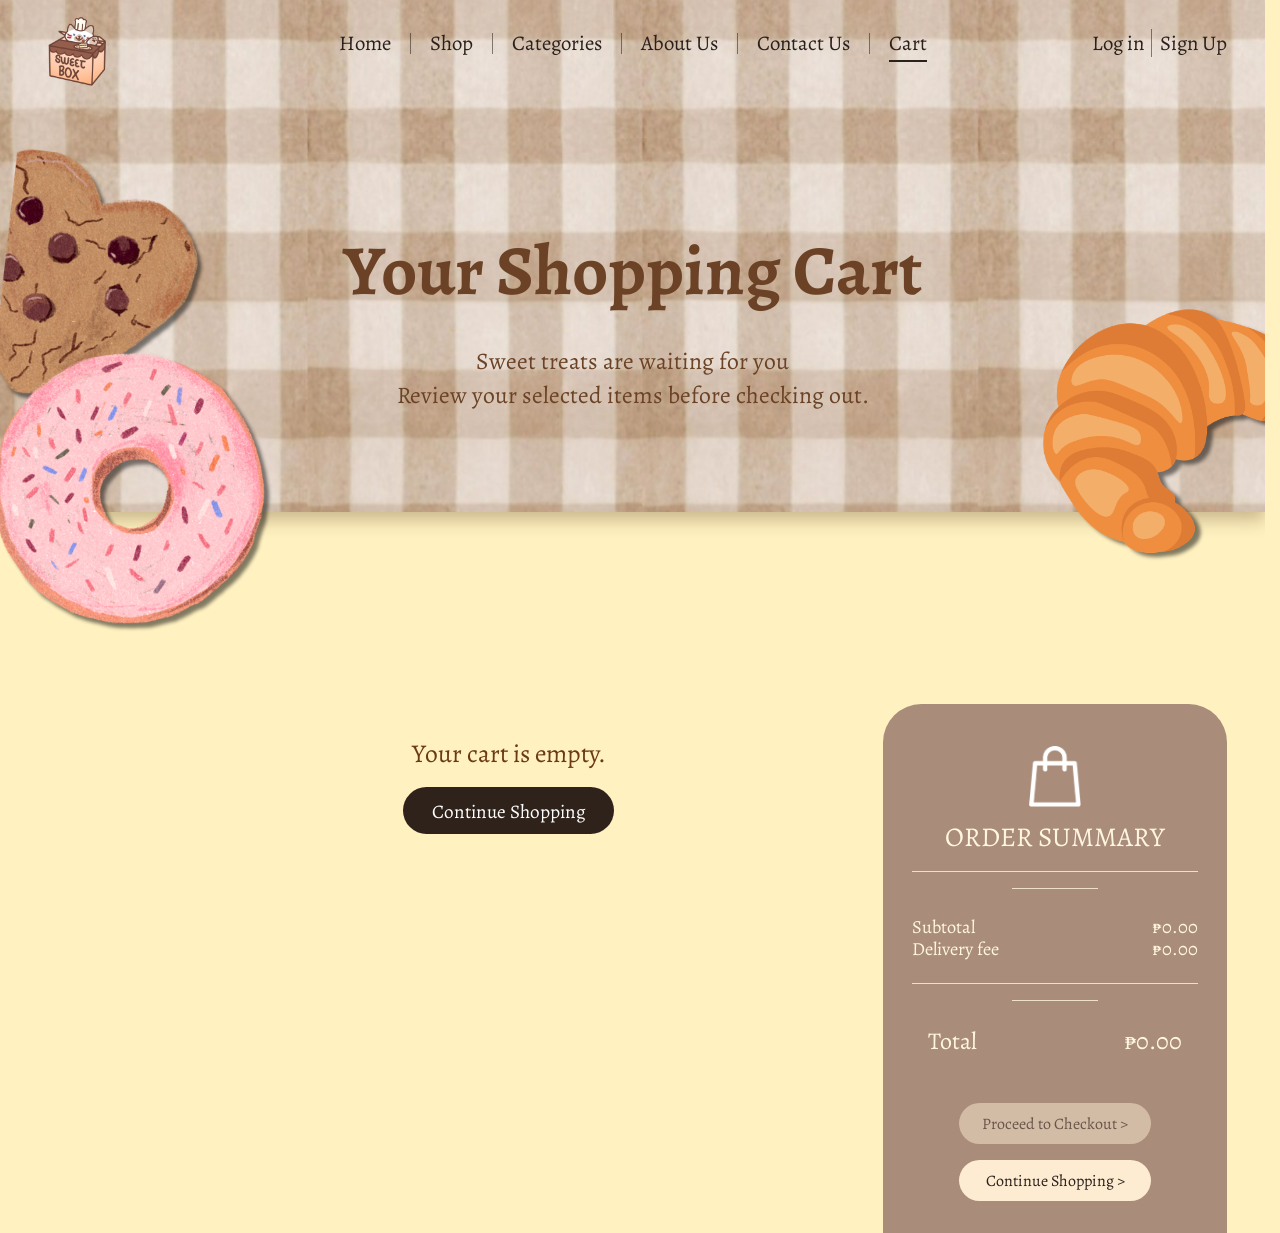
==== commit 43ea8ad5: "Add files via upload" ====
--- a/cart.html
+++ b/cart.html
@@ -1,225 +1,83 @@
 <!DOCTYPE html>
 <html lang="en">
 <head>
-<meta charset="UTF-8">
-<meta name="viewport" content="width=device-width, initial-scale=1.0">
-<title>Sweet Box — Your Shopping Cart</title>
-<style>
-*{box-sizing:border-box}
-body{
-  margin:0;
-  background:#fff0c7;
-  font-family:Georgia,"Times New Roman",serif;
-  color:#5c3a21;
-}
-nav{
-  height:78px;
-  padding:8px 42px;
-  display:flex;
-  align-items:center;
-  gap:35px;
-  background-color:#f2e2c5;
-  background-image:
-    linear-gradient(90deg,rgba(255,255,255,.42) 50%,transparent 50%),
-    linear-gradient(rgba(255,255,255,.42) 50%,transparent 50%);
-  background-size:38px 38px;
-  box-shadow:0 1px 4px rgba(80,50,25,.15);
-}
-.logo img{
-  width:70px;
-  height:70px;
-  object-fit:contain;
-}
-nav ul{
-  list-style:none;
-  display:flex;
-  gap:17px;
-  margin:0 auto;
-  padding:0;
-  align-items:center;
-}
-nav a{
-  color:#5c3a21;
-  text-decoration:none;
-  font-size:13px;
-}
-nav a:hover{text-decoration:underline}
+  <meta charset="UTF-8">
+  <meta name="viewport" content="width=device-width, initial-scale=1">
+  <title>Your Cart | Sweet Box</title>
+  <link rel="icon" href="images/logo.png">
+  <link rel="preconnect" href="https://fonts.googleapis.com">
+  <link rel="preconnect" href="https://fonts.gstatic.com" crossorigin>
+  <link href="https://fonts.googleapis.com/css2?family=Alegreya:ital,wght@0,400;0,500;0,700;1,400;1,500;1,700&display=swap" rel="stylesheet">
+  <link rel="stylesheet" href="style.css">
+</head>
+<body class="cart-page">
 
-.header-banner{
-  height:285px;
-  position:relative;
-  overflow:hidden;
-  display:flex;
-  flex-direction:column;
-  justify-content:center;
-  align-items:center;
-  text-align:center;
-  background-image:url('banner.jpg');
-  background-size:cover;
-  background-position:center;
-  background-repeat:no-repeat;
-}
-.header-banner h1{
-  margin:0;
-  font-size:46px;
-  color:#4a2c15;
-  position:relative;
-  z-index:2;
-  text-shadow:0 2px 8px rgba(255,255,255,.7);
-}
-.header-banner p{
-  margin:14px 0 0;
-  font-size:16px;
-  line-height:1.25;
-  position:relative;
-  z-index:2;
-  text-shadow:0 1px 6px rgba(255,255,255,.7);
-}
+  <header class="header" id="header">
+    <a href="index.html" class="logo" aria-label="Sweet Box home">
+      <img src="images/logo.png" alt="Sweet Box logo">
+    </a>
 
-.cart-layout{
-  display:flex;
-  gap:25px;
-  padding:30px 34px;
-  align-items:flex-start;
-}
-main{
-  flex:2;
-  display:flex;
-  flex-direction:column;
-  gap:20px;
-}
-.cart-item{
-  background:#fff;
-  border:2px solid #d1a72b;
-  border-radius:10px;
-  padding:14px;
-  display:flex;
-  gap:15px;
-  align-items:center;
-  min-height:138px;
-}
-.product-pic{
-  width:120px;height:110px;flex:none;border-radius:5px;
-  overflow:hidden;background:#f8f4eb;
-}
-.product-pic img{width:100%;height:100%;object-fit:cover;display:block}
-.item-details{flex:1}
-.item-details h2{margin:0;font-size:23px;color:#8a4b1f}
-.item-details p{margin:5px 0;font-size:13px}
-.quantity{display:flex;align-items:center;gap:10px;margin:10px 0}
-.quantity button{
-  width:27px;height:27px;border:1px solid #8a6a4f;
-  background:#fff8e7;border-radius:4px;cursor:pointer;color:#5c3a21
-}
-.quantity input{
-  width:42px;text-align:center;border:1px solid #8a6a4f;
-  border-radius:4px;padding:4px;background:#fff
-}
-.price{font-weight:bold;color:#5c3a21}
-.remove{color:#8a4b1f;font-size:13px;text-decoration:none;margin-left:5px}
-#empty-msg{
-  display:none;background:#fff;border:2px dashed #d1a72b;border-radius:10px;
-  padding:30px;text-align:center;font-size:18px;
-}
+    <button class="menu-toggle" id="menuToggle" aria-label="Open menu" aria-expanded="false">
+      <span></span><span></span><span></span>
+    </button>
 
-aside{
-  flex:1;
-  background:#947257;
-  border-radius:10px;
-  padding:25px;
-  color:#fff8e7;
-  text-align:center;
-  min-height:330px;
-}
-.bag-icon{width:70px;height:70px;margin:0 auto 8px;display:block}
-aside h2{margin:0 0 15px;font-size:22px}
-aside hr{border:none;border-top:1px solid #fff8e7;margin:15px 0}
-.summary-row{display:flex;justify-content:space-between;font-size:15px;margin:8px 0}
-.total{font-size:20px;font-weight:bold}
-aside button{
-  display:block;width:100%;margin:10px 0;padding:10px;
-  background:#fff0c7;color:#5c3a21;border:none;border-radius:20px;
-  font-family:inherit;font-size:15px;cursor:pointer
-}
-aside button:hover{background:#fff8e7}
+    <nav class="nav" id="nav">
+      <a href="index.html">Home</a>
+      <a href="shop.html">Shop</a>
+      <a href="categories.html">Categories</a>
+      <a href="about.html">About Us</a>
+      <a href="contact.html">Contact Us</a>
+      <a href="cart.html">Cart</a>
+    </nav>
 
-@media(max-width:850px){
- nav{height:auto;flex-wrap:wrap;padding:10px 20px}
- nav ul{flex-wrap:wrap;justify-content:center}
- .cart-layout{flex-direction:column}
- aside{width:100%}
-}
-</style>
-</head>
-<body>
+    <div class="auth">
+      <a href="login.html">Log in</a>
+      <a href="signup.html">Sign Up</a>
+    </div>
+  </header>
 
-<nav>
-  <div class="logo"><img src="logo.png" alt="Sweet Box logo"></div>
-  <ul>
-    <li><a href="#">Home</a></li><li><a href="#">|</a></li>
-    <li><a href="#">Shop</a></li><li><a href="#">|</a></li>
-    <li><a href="#">Categories</a></li><li><a href="#">|</a></li>
-    <li><a href="#">About Us</a></li><li><a href="#">|</a></li>
-    <li><a href="#">Contact Us</a></li><li><a href="#">|</a></li>
-    <li><a href="cart.html">Cart</a></li>
-    <li style="margin-left:22px"><a href="#">Log in | Sign Up</a></li>
-  </ul>
-</nav>
+  <!-- banner -->
+  <section class="cart-banner">
+    <img class="cart-heart" src="images/cart-heart.png" alt="">
+    <img class="cart-donut" src="images/cart-donut.png" alt="">
+    <img class="cart-croissant" src="images/cart-croissant.png" alt="">
 
-<div class="header-banner">
-  <h1>Your Shopping Cart</h1>
-  <p>Sweet treats are waiting for you.<br>Review your selected items before checking out.</p>
-</div>
+    <div class="cart-banner-text">
+      <h1>Your Shopping Cart</h1>
+      <p>Sweet treats are waiting for you<br>Review your selected items before checking out.</p>
+    </div>
+  </section>
 
-<div class="cart-layout">
-<main id="cart-items">
+  <main class="cart-area">
+    <div class="cart-wrap">
 
-<div class="cart-item" data-id="croissant" data-name="Butter Croissant" data-image="croissant.jpg" data-unit-price="120.00">
-  <div class="product-pic"><img src="croissant.jpg" alt="Butter Croissant"></div>
-  <div class="item-details">
-    <h2>Butter Croissant</h2><p>Flaky, buttery.</p>
-    <div class="quantity"><button class="qty-minus" type="button">−</button><input type="number" class="qty-input" value="1" min="1"><button class="qty-plus" type="button">+</button></div>
-    <span class="price">₱120.00</span><a href="#" class="remove">Remove</a>
-  </div>
-</div>
+      <div class="cart-list" id="cartList"></div>
 
-<div class="cart-item" data-id="donut" data-name="Sweet Donut" data-image="donut.jpg" data-unit-price="99.00">
-  <div class="product-pic"><img src="donut.jpg" alt="Sweet Donut"></div>
-  <div class="item-details">
-    <h2>Sweet Donut</h2><p>Soft, fluffy donut.</p>
-    <div class="quantity"><button class="qty-minus" type="button">−</button><input type="number" class="qty-input" value="1" min="1"><button class="qty-plus" type="button">+</button></div>
-    <span class="price">₱99.00</span><a href="#" class="remove">Remove</a>
-  </div>
-</div>
+      <aside class="summary">
+        <img class="summary-bag" src="images/icon-bag.png" alt="">
+        <h2>ORDER SUMMARY</h2>
+        <hr>
+        <hr class="short">
 
-<div class="cart-item" data-id="cookies" data-name="Assorted Cookies" data-image="cookies.jpg" data-unit-price="350.00">
-  <div class="product-pic"><img src="cookies.jpg" alt="Assorted Cookies"></div>
-  <div class="item-details">
-    <h2>Assorted Cookies</h2><p>Chewy cookies.</p>
-    <div class="quantity"><button class="qty-minus" type="button">−</button><input type="number" class="qty-input" value="1" min="1"><button class="qty-plus" type="button">+</button></div>
-    <span class="price">₱350.00</span><a href="#" class="remove">Remove</a>
-  </div>
-</div>
+        <div class="summary-rows">
+          <p><span>Subtotal</span> <span id="subtotal">₱0.00</span></p>
+          <p><span>Delivery fee</span> <span id="delivery">₱0.00</span></p>
+        </div>
 
-<div id="empty-msg">Your cart is empty. 🍪</div>
+        <hr>
+        <hr class="short">
 
-</main>
+        <p class="summary-total"><span>Total</span> <span id="total">₱0.00</span></p>
 
-<aside>
-<svg class="bag-icon" viewBox="0 0 80 80">
-  <path d="M17 27H63L68 70H12Z" fill="none" stroke="#fff8e7" stroke-width="4"/>
-  <path d="M28 29Q28 10 40 10Q52 10 52 29" fill="none" stroke="#fff8e7" stroke-width="5"/>
-</svg>
-<h2>ORDER SUMMARY</h2><hr>
-<div class="summary-row"><span>Subtotal</span><span id="subtotal">₱569.00</span></div>
-<div class="summary-row"><span>Delivery fee</span><span id="delivery-fee">₱50.00</span></div>
-<hr>
-<div class="summary-row total"><span>Total</span><span id="total">₱619.00</span></div>
-<button type="button" id="checkout-btn">Proceed to Checkout &gt;</button>
-<button type="button" id="continue-btn">Continue Shopping &gt;</button>
-</aside>
-</div>
+        <div class="summary-buttons">
+          <button type="button" class="summary-btn" id="checkoutBtn">Proceed to Checkout &gt;</button>
+          <a href="categories.html" class="summary-btn">Continue Shopping &gt;</a>
+        </div>
+      </aside>
 
-<script src="cart.js"></script>
+    </div>
+  </main>
+
+  <script src="script.js"></script>
 </body>
 </html>
--- a/style.css
+++ b/style.css
@@ -0,0 +1,2008 @@
+/* ---------- font ---------- */
+/* TT Ramillas is a paid font, so put your font files in the fonts folder */
+@font-face {
+  font-family: "TT Ramillas";
+  src: local("TT Ramillas"), local("TT Ramillas Regular"),
+       url("fonts/TTRamillas-Regular.woff2") format("woff2"),
+       url("fonts/TTRamillas-Regular.ttf") format("truetype");
+  font-weight: 400;
+  font-display: swap;
+}
+
+@font-face {
+  font-family: "TT Ramillas";
+  src: local("TT Ramillas Bold"), local("TT Ramillas DemiBold"),
+       url("fonts/TTRamillas-Bold.woff2") format("woff2"),
+       url("fonts/TTRamillas-Bold.ttf") format("truetype");
+  font-weight: 700;
+  font-display: swap;
+}
+
+@font-face {
+  font-family: "TT Ramillas";
+  src: local("TT Ramillas Italic"),
+       url("fonts/TTRamillas-Italic.woff2") format("woff2"),
+       url("fonts/TTRamillas-Italic.ttf") format("truetype");
+  font-weight: 400;
+  font-style: italic;
+  font-display: swap;
+}
+
+@font-face {
+  font-family: "TT Ramillas";
+  src: local("TT Ramillas Bold Italic"),
+       url("fonts/TTRamillas-BoldItalic.woff2") format("woff2"),
+       url("fonts/TTRamillas-BoldItalic.ttf") format("truetype");
+  font-weight: 700;
+  font-style: italic;
+  font-display: swap;
+}
+
+/* ---------- basics ---------- */
+:root {
+  --text: #2b211c;
+  --brown-dark: #2e221b;
+  --brown-hover: #4a372b;
+  --line: rgba(43, 33, 28, 0.55);
+  --header-bg: rgba(255, 243, 201, 0.96);
+  --font: "TT Ramillas", "Alegreya", Georgia, serif;
+}
+
+* {
+  margin: 0;
+  padding: 0;
+  box-sizing: border-box;
+}
+
+html {
+  scroll-behavior: smooth;
+  /* keeps the page width the same with or without a scrollbar, so the header never changes size */
+  scrollbar-gutter: stable;
+  /* everything is in rem, so this one line scales the whole site */
+  font-size: clamp(13px, min(1.25vw, 2.2vh), 22px);
+}
+
+body {
+  font-family: var(--font);
+  color: var(--text);
+  background: #f3dcc0;
+}
+
+a {
+  color: inherit;
+  text-decoration: none;
+}
+
+a:focus-visible,
+button:focus-visible {
+  outline: 2px solid var(--brown-dark);
+  outline-offset: 0.25rem;
+  border-radius: 0.25rem;
+}
+
+/* ---------- smooth change between pages ---------- */
+@view-transition {
+  navigation: auto;
+}
+
+/* header stays in place while the rest of the page fades */
+.header {
+  view-transition-name: site-header;
+}
+
+::view-transition-old(root),
+::view-transition-new(root) {
+  animation-duration: 0.35s;
+}
+
+::view-transition-group(site-header) {
+  animation-duration: 0.35s;
+}
+
+/* ---------- header ---------- */
+.header {
+  position: absolute;
+  top: 0;
+  left: 0;
+  width: 100%;
+  z-index: 10;
+  display: flex;
+  align-items: flex-start;
+  justify-content: space-between;
+  padding: 0.8rem 2.4rem;
+  transition: background 0.3s, box-shadow 0.3s;
+}
+
+/* class added by script.js after scrolling */
+.header.scrolled {
+  position: fixed;
+  background: var(--header-bg);
+  box-shadow: 0 2px 0.75rem rgba(60, 40, 25, 0.18);
+}
+
+.logo img {
+  width: 5rem;
+  display: block;
+  transition: transform 0.35s ease;
+}
+
+.logo:hover img {
+  transform: rotate(-4deg) scale(1.06);
+}
+
+.nav {
+  position: absolute;
+  left: 50%;
+  top: 2.05rem;
+  transform: translateX(-50%);
+  display: flex;
+  align-items: center;
+}
+
+.nav a,
+.auth a {
+  position: relative;
+  font-size: 1.3rem;
+  line-height: 1;
+  transition: opacity 0.25s;
+}
+
+.nav a {
+  padding: 0 1.1875rem;
+  border-left: 1px solid var(--line);
+}
+
+.nav a:first-child {
+  border-left: none;
+}
+
+/* little underline that grows from the middle */
+.nav a span,
+.auth a span {
+  position: relative;
+}
+
+.nav a span::after,
+.auth a span::after {
+  content: "";
+  position: absolute;
+  left: 0;
+  bottom: -0.3125rem;
+  width: 100%;
+  height: 1.5px;
+  background: var(--text);
+  transform: scaleX(0);
+  transition: transform 0.3s ease;
+}
+
+.nav a:hover span::after,
+.nav a.active span::after,
+.auth a:hover span::after {
+  transform: scaleX(1);
+}
+
+.auth {
+  margin-top: 1.25rem;
+  white-space: nowrap;
+}
+
+.auth a:first-child {
+  padding-right: 0.4375rem;
+  border-right: 1px solid var(--line);
+}
+
+.auth a:last-child {
+  padding-left: 0.3125rem;
+}
+
+.menu-toggle {
+  display: none;
+}
+
+/* ---------- hero ---------- */
+.hero {
+  position: relative;
+  min-height: 100vh;
+  display: flex;
+  align-items: center;
+  justify-content: center;
+  text-align: center;
+  padding: 9.375rem 1.25rem 3.75rem;
+  overflow: hidden;
+}
+
+/* background lives here so it can drift very slowly */
+.hero::before {
+  content: "";
+  position: absolute;
+  inset: 0;
+  background: url("images/homebg.png") center / cover no-repeat;
+  animation: drift 22s ease-in-out infinite alternate;
+  z-index: -1;
+}
+
+@keyframes drift {
+  from { transform: scale(1); }
+  to   { transform: scale(1.06); }
+}
+
+.hero-content {
+  max-width: 43.75rem;
+  animation: rise 0.9s ease-out both;
+}
+
+@keyframes rise {
+  from { opacity: 0; transform: translateY(1.125rem); }
+  to   { opacity: 1; transform: translateY(0); }
+}
+
+.hero h1 {
+  font-size: 3rem;
+  font-weight: 700;
+  line-height: 1.1;
+  margin-bottom: 1.125rem;
+}
+
+.hero p {
+  max-width: 38.75rem;
+  margin: 0 auto 4.875rem;
+  font-size: 1.75rem;
+  line-height: 0.95;
+}
+
+.order-btn {
+  display: inline-block;
+  background: var(--brown-dark);
+  color: #fff;
+  font-size: 1.75rem;
+  letter-spacing: 0.3px;
+  padding: 0.875rem 2.125rem 0.6875rem;
+  border-radius: 3.125rem;
+  box-shadow: 0 0.25rem 0 rgba(0, 0, 0, 0.12);
+  transition: transform 0.25s ease, background 0.25s, box-shadow 0.25s;
+}
+
+.order-btn:hover {
+  background: var(--brown-hover);
+  transform: translateY(-3px);
+  box-shadow: 0 0.625rem 1.25rem rgba(46, 34, 27, 0.3);
+}
+
+.order-btn:active {
+  transform: translateY(0);
+  box-shadow: 0 2px 0 rgba(0, 0, 0, 0.12);
+}
+
+/* ---------- mobile ---------- */
+@media (max-width: 900px) {
+  .header,
+  .header.scrolled {
+    align-items: center;
+    padding: 0.75rem 1.25rem;
+  }
+
+  .logo img,
+  .header.scrolled .logo img {
+    width: 4.625rem;
+  }
+
+  .menu-toggle {
+    display: flex;
+    flex-direction: column;
+    gap: 0.3125rem;
+    order: 3;
+    padding: 0.375rem;
+    background: none;
+    border: none;
+    cursor: pointer;
+  }
+
+  .menu-toggle span {
+    width: 1.625rem;
+    height: 3px;
+    background: var(--text);
+    border-radius: 2px;
+    transition: transform 0.3s, opacity 0.3s;
+  }
+
+  /* turns the three lines into an X when open */
+  .menu-toggle.open span:nth-child(1) { transform: translateY(0.5rem) rotate(45deg); }
+  .menu-toggle.open span:nth-child(2) { opacity: 0; }
+  .menu-toggle.open span:nth-child(3) { transform: translateY(-0.5rem) rotate(-45deg); }
+
+  .nav,
+  .header.scrolled .nav {
+    position: absolute;
+    top: 100%;
+    left: 0;
+    width: 100%;
+    transform: translateY(-0.5rem);
+    flex-direction: column;
+    padding: 0.5rem 0 0.875rem;
+    background: var(--header-bg);
+    box-shadow: 0 0.5rem 0.875rem rgba(60, 40, 25, 0.15);
+    opacity: 0;
+    visibility: hidden;
+    transition: opacity 0.3s, transform 0.3s, visibility 0.3s;
+  }
+
+  .nav.open {
+    opacity: 1;
+    visibility: visible;
+    transform: translateY(0);
+  }
+
+  .nav a {
+    width: 100%;
+    padding: 0.8125rem 0;
+    text-align: center;
+    border-left: none;
+  }
+
+  .auth,
+  .header.scrolled .auth {
+    margin: 0 0.5rem 0 auto;
+  }
+
+  .auth a {
+    font-size: 1.1rem;
+  }
+
+  .hero {
+    padding-top: 7.5rem;
+  }
+
+  .hero h1 {
+    font-size: 2.3rem;
+  }
+
+  .hero p {
+    font-size: 1.4rem;
+    margin-bottom: 3.125rem;
+  }
+
+  .order-btn {
+    font-size: 1.4rem;
+  }
+}
+
+/* ---------- scroll reveal (script.js adds .in-view) ---------- */
+.js .reveal {
+  opacity: 0;
+}
+
+.js .reveal.in-view {
+  opacity: 1;
+  animation: rise 0.8s var(--d, 0s) ease-out backwards;
+}
+
+/* ---------- locations ---------- */
+.locations {
+  position: relative;
+  min-height: 100vh;
+  display: flex;
+  flex-direction: column;
+  align-items: center;
+  justify-content: center;
+  padding: 6.875rem 1.25rem 3.75rem;
+  text-align: center;
+  overflow: hidden;
+  background:
+    radial-gradient(ellipse 42% 48% at 50% 64%, rgba(232, 184, 130, 0.95) 0%, rgba(236, 196, 140, 0.55) 40%, rgba(249, 235, 192, 0) 100%),
+    #f9ebc0;
+}
+
+.locations h1 {
+  font-size: 3.5rem;
+  font-weight: 700;
+  line-height: 1.1;
+  margin-bottom: 1.25rem;
+}
+
+.subtitle {
+  font-size: 1.65rem;
+  font-style: italic;
+  margin-bottom: 2.375rem;
+}
+
+.location-list {
+  display: flex;
+  flex-direction: column;
+  gap: 1.5rem;
+}
+
+.location-btn {
+  width: 17.625rem;
+  padding: 0.9375rem 0 0.75rem;
+  border-radius: 2.5rem;
+  background: #ecae7a;
+  font-size: 1.75rem;
+  font-weight: 700;
+  line-height: 1.1;
+  box-shadow: 0 3px 0 rgba(150, 90, 40, 0.15);
+  transition: transform 0.25s ease, background 0.25s, box-shadow 0.25s;
+}
+
+.location-btn:hover {
+  background: #f1ba8a;
+  transform: translateY(-3px);
+  box-shadow: 0 0.625rem 1.125rem rgba(150, 90, 40, 0.28);
+}
+
+.location-btn:active {
+  transform: translateY(0);
+  box-shadow: 0 1px 0 rgba(150, 90, 40, 0.15);
+}
+
+/* ---------- best sellers + offers ---------- */
+.menu {
+  padding: 6.875rem 1.875rem 1.25rem;
+  background: linear-gradient(#eaac72 0%, #f6d9bc 25%, #fff 45%, #fff 48%, #f4d5b3 70%, #e9a86d 100%);
+}
+
+.section-title {
+  font-size: clamp(1.8rem, 3.4vw, 2.8rem);
+  font-weight: 500;
+  text-align: center;
+  line-height: 1.1;
+}
+
+.products {
+  --cookie: clamp(7rem, 20vw, 13rem);
+  display: flex;
+  justify-content: center;
+  gap: clamp(0.625rem, 2.2vw, 2rem);
+  max-width: 68.75rem;
+  margin: 2.5rem auto 0;
+}
+
+.product-card {
+  position: relative;
+  flex: 1;
+  max-width: 21.875rem;
+  margin-top: calc(var(--cookie) * 0.27);
+  padding: calc(var(--cookie) * 0.8) 1.125rem 2.125rem;
+  background: #fff;
+  border-radius: 1.875rem;
+  text-align: center;
+  transition: transform 0.3s ease, box-shadow 0.3s ease;
+}
+
+.product-card:hover {
+  transform: translateY(-0.375rem);
+  box-shadow: 0 1rem 1.625rem rgba(150, 90, 40, 0.22);
+}
+
+/* white circle that holds the cookie and pops out of the card */
+.cookie-wrap {
+  position: absolute;
+  top: calc(var(--cookie) * -0.27);
+  left: 50%;
+  transform: translateX(-50%);
+  width: var(--cookie);
+  aspect-ratio: 1;
+  display: flex;
+  align-items: center;
+  justify-content: center;
+  background: #fff;
+  border-radius: 50%;
+}
+
+.cookie-wrap img {
+  width: 88%;
+  display: block;
+  transition: transform 0.5s ease;
+}
+
+.product-card:hover .cookie-wrap img {
+  transform: rotate(10deg) scale(1.06);
+}
+
+.product-card h3 {
+  font-size: clamp(0.85rem, 1.6vw, 1.35rem);
+  font-weight: 700;
+  font-style: italic;
+  line-height: 1.1;
+  margin-bottom: 1.375rem;
+}
+
+.desc {
+  font-size: clamp(0.7rem, 1.2vw, 1.02rem);
+  line-height: 1.2;
+  margin-bottom: 1.5rem;
+}
+
+.price {
+  font-size: clamp(1rem, 1.8vw, 1.5rem);
+}
+
+.price span {
+  font-size: 0.85em;
+}
+
+.offers {
+  max-width: 53.75rem;
+  margin: 0 auto;
+}
+
+.offers-head {
+  position: relative;
+  margin: 3.125rem 0 1.75rem;
+  padding-top: 1.25rem;
+}
+
+.offers-logo {
+  position: absolute;
+  left: -0.625rem;
+  top: -0.875rem;
+  width: clamp(3rem, 6vw, 4.875rem);
+}
+
+.offer {
+  position: relative;
+  margin-bottom: 2.375rem;
+  padding: 1.5rem 1.25rem 1.75rem;
+  background: #fff0c4;
+  border-radius: 1.875rem;
+  text-align: center;
+  font-size: clamp(1.05rem, 2vw, 1.7rem);
+  font-weight: 500;
+  line-height: 1.15;
+  transition: transform 0.3s ease, box-shadow 0.3s ease;
+}
+
+.offer:hover {
+  transform: translateY(-0.25rem);
+  box-shadow: 0 0.75rem 1.25rem rgba(150, 90, 40, 0.2);
+}
+
+.claim-btn {
+  position: absolute;
+  left: 50%;
+  bottom: -1.25rem;
+  transform: translateX(-50%);
+  padding: 0.5rem 1.25rem 0.375rem;
+  background: var(--brown-dark);
+  color: #fff;
+  border-radius: 1.875rem;
+  font-size: 1.05rem;
+  white-space: nowrap;
+  transition: background 0.3s;
+}
+
+.offer:hover .claim-btn {
+  background: var(--brown-hover);
+}
+
+.footer {
+  display: flex;
+  justify-content: space-between;
+  gap: 0.75rem;
+  margin-top: 5rem;
+  padding-bottom: 0.875rem;
+  font-size: 0.85rem;
+  font-style: italic;
+  font-weight: 500;
+}
+
+.footer a:hover {
+  text-decoration: underline;
+}
+
+@media (max-width: 900px) {
+  .locations h1 { font-size: 2.6rem; }
+  .subtitle { font-size: 1.3rem; }
+  .location-btn { width: 15.625rem; font-size: 1.5rem; }
+}
+
+@media (max-width: 640px) {
+  .menu { padding: 5.625rem 1rem 1rem; }
+  .products { --cookie: 27vw; gap: 0.5rem; }
+  .product-card { padding-left: 0.5rem; padding-right: 0.5rem; padding-bottom: 1.25rem; }
+  .product-card h3 { margin-bottom: 0.875rem; }
+  .desc { margin-bottom: 0.875rem; }
+  .offers-logo { left: 0; }
+  .claim-btn { font-size: 0.95rem; }
+  .footer { font-size: 0.65rem; }
+}
+
+@media (max-width: 900px) {
+  html { font-size: 15px; }
+}
+
+/* ---------- shop page ---------- */
+.shop-page {
+  background: #fffdf7;
+}
+
+/* Shop link is brown on this page instead of underlined */
+.shop-page .nav a.active,
+.categories-page .nav a.active,
+.about-page .nav a.active,
+.contact-page .nav a.active {
+  color: #7a3b10;
+  opacity: 1;
+}
+
+.shop-page .nav a.active span::after,
+.categories-page .nav a.active span::after,
+.about-page .nav a.active span::after,
+.contact-page .nav a.active span::after {
+  transform: scaleX(0);
+}
+
+.shop-hero {
+  min-height: 100vh;
+  display: grid;
+  grid-template-columns: 1fr 1.3fr;
+  align-items: center;
+  gap: 2rem;
+  padding: 6rem 6vw 2rem;
+  background: linear-gradient(#ffedbd 0%, #fff5d8 30%, #fffcf2 70%, #fff 100%);
+}
+
+.shop-text {
+  justify-self: center;
+  max-width: 14rem;
+  text-align: center;
+  color: #5a3d2b;
+}
+
+.shop-text h1 {
+  font-size: 2.1rem;
+  font-weight: 700;
+  line-height: 1;
+  margin-bottom: 0.6rem;
+}
+
+.shop-text p {
+  font-size: 1.25rem;
+  line-height: 0.95;
+  margin-bottom: 2.4rem;
+}
+
+.shop-btn {
+  display: inline-block;
+  width: 8.4rem;
+  padding: 0.5rem 0.8rem 0.4rem;
+  background: #d32f35;
+  color: #ffeec2;
+  font-size: 1.3rem;
+  font-weight: 700;
+  line-height: 0.95;
+  border-radius: 1.5rem;
+  box-shadow: 0 4px 0 rgba(120, 20, 25, 0.2);
+  transition: transform 0.25s ease, background 0.25s, box-shadow 0.25s;
+}
+
+.shop-btn:hover {
+  background: #e0393f;
+  transform: translateY(-3px);
+  box-shadow: 0 10px 18px rgba(160, 30, 35, 0.3);
+}
+
+.shop-btn:active {
+  transform: translateY(0);
+  box-shadow: 0 2px 0 rgba(120, 20, 25, 0.2);
+}
+
+
+/* text comes in one piece at a time */
+.shop-text > * {
+  animation: rise 0.8s ease-out backwards;
+}
+
+.shop-text h1 { animation-delay: 0.1s; }
+.shop-text p  { animation-delay: 0.3s; }
+.shop-btn     { animation-delay: 0.5s; }
+
+/* cake picture floats up and down slowly */
+.shop-art {
+  position: relative;
+}
+
+.shop-art img {
+  position: relative;
+  z-index: 1;
+  display: block;
+  width: min(100%, 62vh);
+  margin: 0 auto;
+  animation: rise 1s 0.15s ease-out both, bob 6s 1.2s ease-in-out infinite;
+}
+
+@keyframes bob {
+  0%, 100% { transform: translateY(0); }
+  50%      { transform: translateY(-0.7rem); }
+}
+
+/* glowing heart behind the cake that beats like a heart */
+.heart-glow {
+  position: absolute;
+  left: 48%;
+  top: 51%;
+  width: min(66%, 52vh);
+  aspect-ratio: 100 / 90;
+  background: url("data:image/svg+xml,%3Csvg xmlns='http://www.w3.org/2000/svg' viewBox='0 0 100 90'%3E%3Cpath d='M50 88C20 62 2 44 2 26 2 12 13 2 26 2c10 0 19 6 24 14C55 8 64 2 74 2c13 0 24 10 24 24 0 18-18 36-48 62z' fill='%23f06a7c'/%3E%3C/svg%3E") center / contain no-repeat;
+  filter: blur(1.8rem);
+  opacity: 0.55;
+  transform: translate(-50%, -50%);
+  animation: beat 3.2s ease-in-out infinite;
+}
+
+@keyframes beat {
+  0%, 70%, 100% { transform: translate(-50%, -50%) scale(1);    opacity: 0.55; }
+  14%           { transform: translate(-50%, -50%) scale(1.16); opacity: 0.95; }
+  28%           { transform: translate(-50%, -50%) scale(1.02); opacity: 0.6; }
+  42%           { transform: translate(-50%, -50%) scale(1.2);  opacity: 1; }
+}
+
+@media (max-width: 900px) {
+  .shop-hero {
+    grid-template-columns: 1fr;
+    padding: 6.5rem 20px 2rem;
+    gap: 0.5rem;
+  }
+
+  .shop-art img {
+    width: min(100%, 20rem);
+  }
+}
+
+/* respect people who turn animations off */
+@media (prefers-reduced-motion: reduce) {
+  *,
+  *::before {
+    animation: none !important;
+    transition: none !important;
+  }
+}
+
+/* ---------- shop collection ---------- */
+.collection {
+  min-height: 100vh;
+  /* the Order Now button lands just under the header */
+  scroll-margin-top: 3rem;
+  padding: 4.5rem 1.875rem 4rem;
+  background:
+    radial-gradient(ellipse 60% 40% at 50% 92%, rgba(240, 190, 140, 0.5), rgba(240, 190, 140, 0) 100%),
+    linear-gradient(#fff 0%, #fdf8f0 35%, #f8e5cd 75%, #f3d7b4 100%);
+}
+
+/* the picture files are small, so the block stays narrow to keep them sharp */
+.collection-top,
+.filters,
+.group-title,
+.cake-grid,
+.no-results {
+  width: 100%;
+  max-width: min(46rem, 760px);
+  margin-left: auto;
+  margin-right: auto;
+}
+
+/* title on the left, search on the right */
+.collection-top {
+  display: flex;
+  align-items: center;
+  justify-content: space-between;
+  gap: 1.5rem;
+  margin-bottom: 1.5rem;
+}
+
+.collection-title {
+  font-size: 2rem;
+  font-weight: 700;
+  line-height: 1;
+}
+
+.search {
+  flex: 0 0 46%;
+  display: flex;
+  align-items: center;
+  gap: 0.6rem;
+  padding: 0.5rem 1rem 0.4rem;
+  background: #fff;
+  border-radius: 2rem;
+  box-shadow: 0 2px 0.6rem rgba(150, 90, 40, 0.1);
+  cursor: text;
+  transition: box-shadow 0.25s;
+}
+
+.search:focus-within {
+  box-shadow: 0 0 0 2px rgba(160, 96, 58, 0.45), 0 2px 0.6rem rgba(150, 90, 40, 0.1);
+}
+
+.search svg {
+  width: 1.15rem;
+  flex: none;
+  fill: none;
+  stroke: #a0603a;
+  stroke-width: 1.8;
+  stroke-linecap: round;
+}
+
+.search input {
+  width: 100%;
+  min-width: 0;
+  border: none;
+  outline: none;
+  background: none;
+  appearance: none;
+  color: var(--text);
+  font: inherit;
+  font-size: 1rem;
+  font-weight: 500;
+}
+
+.search input::placeholder {
+  color: #a0603a;
+  font-style: italic;
+  opacity: 1;
+}
+
+/* All | Cakes | Cookies | Breads */
+.filters {
+  display: flex;
+  justify-content: center;
+  margin-bottom: 1.8rem;
+}
+
+.filters button {
+  padding: 0 1.1rem;
+  background: none;
+  border: none;
+  border-left: 1px solid var(--line);
+  color: inherit;
+  font: inherit;
+  font-size: 1.1rem;
+  line-height: 1;
+  cursor: pointer;
+}
+
+.filters button:first-child {
+  border-left: none;
+}
+
+/* same little underline as the header links */
+.filters button span {
+  position: relative;
+}
+
+.filters button span::after {
+  content: "";
+  position: absolute;
+  left: 0;
+  bottom: -0.3125rem;
+  width: 100%;
+  height: 1.5px;
+  background: var(--text);
+  transform: scaleX(0);
+  transition: transform 0.3s ease;
+}
+
+.filters button:hover span::after,
+.filters button.active span::after {
+  transform: scaleX(1);
+}
+
+.group-title {
+  padding: 0 0.7rem 0.35rem;
+  border-bottom: 2px solid #85705d;
+  font-size: 1.3rem;
+  font-weight: 700;
+  line-height: 1.2;
+}
+
+.cake-grid {
+  display: grid;
+  grid-template-columns: repeat(4, 1fr);
+  gap: 1.1rem;
+  margin-top: 1.3rem;
+}
+
+/* white rounded square with a soft colour glow behind the picture */
+.cake-tile {
+  --glow: rgba(255, 238, 120, 0.8);
+  aspect-ratio: 1.1;
+  display: flex;
+  align-items: center;
+  justify-content: center;
+  background: radial-gradient(circle at 50% 60%, var(--glow) 0%, rgba(255, 255, 255, 0) 80%), #fff;
+  border-radius: 1rem;
+  box-shadow: 0 0.25rem 0.9rem rgba(150, 90, 40, 0.1);
+}
+
+.cake-tile[hidden] {
+  display: none;
+}
+
+.cake-tile.glow-pink {
+  --glow: rgba(255, 170, 182, 0.65);
+}
+
+/* picture is shown near its real size so it stays sharp */
+.cake-tile img {
+  width: 70%;
+  height: 70%;
+  object-fit: contain;
+  display: block;
+}
+
+.no-results {
+  margin-top: 2rem;
+  text-align: center;
+  font-size: 1.2rem;
+  font-style: italic;
+}
+
+@media (max-width: 640px) {
+  .collection {
+    padding: 4rem 1rem 3rem;
+  }
+
+  .collection-top {
+    flex-direction: column;
+    align-items: stretch;
+  }
+
+  .collection-title {
+    font-size: 1.8rem;
+  }
+
+  .search {
+    flex: none;
+  }
+
+  .filters button {
+    padding: 0 0.8rem;
+    font-size: 1rem;
+  }
+
+  .cake-grid {
+    grid-template-columns: repeat(2, 1fr);
+    gap: 0.8rem;
+  }
+
+  .cake-tile img {
+    width: 66%;
+    height: 66%;
+  }
+}
+
+/* ---------- categories page ---------- */
+.categories-page {
+  background: #fff;
+}
+
+/* cream strip the header sits on */
+.header-band {
+  height: 7.2rem;
+  background: #fff2c4;
+}
+
+.categories {
+  padding: 3.2rem 1rem 2.6rem;
+}
+
+.cat-list {
+  display: flex;
+  justify-content: center;
+  gap: 1.2rem;
+}
+
+.cat-btn {
+  width: 10.5rem;
+  display: flex;
+  flex-direction: column;
+  align-items: center;
+  gap: 0.9rem;
+  padding: 1.4rem 0.5rem 1.1rem;
+  background: none;
+  border: none;
+  border-radius: 1.6rem;
+  color: var(--text);
+  font: inherit;
+  cursor: pointer;
+  transition: background 0.3s, transform 0.3s;
+}
+
+.cat-btn:hover {
+  background: #fffaec;
+  transform: translateY(-0.2rem);
+}
+
+/* the picked category gets the pale yellow box */
+.cat-btn.active {
+  background: #fff7df;
+}
+
+.cat-pic {
+  width: 8.4rem;
+  height: 7.4rem;
+}
+
+.cat-pic img {
+  width: 100%;
+  height: 100%;
+  object-fit: contain;
+  display: block;
+  transition: transform 0.4s ease;
+}
+
+.cat-btn:hover .cat-pic img {
+  transform: scale(1.06);
+}
+
+.cat-name {
+  font-size: 1.8rem;
+  line-height: 1;
+}
+
+/* products (script.js fills this in) */
+.menu-panel {
+  padding: 2.4rem 2rem 3.2rem;
+  background: #fff;
+  box-shadow: 0 -0.4rem 1rem rgba(150, 110, 60, 0.06), 0 0.4rem 1rem rgba(150, 110, 60, 0.06);
+}
+
+.menu-grid {
+  --tile: #fff9e6;
+  --info: #fffaeb;
+  display: grid;
+  grid-template-columns: repeat(4, 1fr);
+  gap: 1.1rem 2.4rem;
+  max-width: min(58rem, 880px);
+  margin: 0 auto;
+}
+
+/* pastries sit on pale blue */
+.menu-grid[data-category="pastries"] {
+  --tile: #e2f4ff;
+  --info: #e9f7ff;
+}
+
+.item {
+  display: flex;
+  flex-direction: column;
+  animation: rise 0.5s ease-out backwards;
+}
+
+.item-pic {
+  --glow: rgba(255, 238, 120, 0.75);
+  aspect-ratio: 1.11;
+  display: flex;
+  align-items: center;
+  justify-content: center;
+  background: radial-gradient(circle at 50% 55%, var(--glow) 0%, rgba(255, 255, 255, 0) 78%), var(--tile);
+  border-radius: 1.4rem;
+}
+
+.item-pic.glow-pink {
+  --glow: rgba(255, 165, 165, 0.55);
+}
+
+.item-pic img {
+  width: 74%;
+  height: 74%;
+  object-fit: contain;
+  display: block;
+}
+
+.item-info {
+  flex: 1;
+  min-height: 3.9rem;
+  display: flex;
+  flex-direction: column;
+  justify-content: center;
+  gap: 0.2rem;
+  margin-top: 0.55rem;
+  padding: 0.45rem 0.8rem 0.4rem;
+  background: var(--info);
+  border-radius: 1rem;
+  color: #2b1701;
+}
+
+.item-info h3 {
+  font-size: 1rem;
+  font-weight: 700;
+  line-height: 1.05;
+  text-align: center;
+}
+
+.item-meta {
+  display: flex;
+  align-items: center;
+  justify-content: space-between;
+  gap: 0.5rem;
+}
+
+.item-price {
+  font-size: 1.15rem;
+  font-weight: 700;
+  line-height: 1;
+}
+
+.item-stars {
+  /* 4.5 stars: the last half is greyed */
+  background: linear-gradient(90deg, #2b2118 90%, #a9a29b 90%);
+  -webkit-background-clip: text;
+  background-clip: text;
+  color: transparent;
+  font-size: 0.85rem;
+  letter-spacing: 0.04rem;
+}
+
+.item-count {
+  font-size: 0.65rem;
+  font-weight: 700;
+}
+
+/* perks */
+.perks {
+  padding: 3rem 1.5rem 3.4rem;
+  text-align: center;
+  color: #624532;
+  background: linear-gradient(#fafaf9 0%, #fdf6df 50%, #fef4d3 100%);
+}
+
+.perks h2 {
+  margin-bottom: 2.6rem;
+  font-size: 2.8rem;
+  font-weight: 700;
+  line-height: 1.1;
+}
+
+.perk-list {
+  display: flex;
+  justify-content: center;
+  align-items: flex-start;
+  gap: 4.5rem;
+}
+
+.perk {
+  width: 15rem;
+}
+
+.perk img {
+  height: 4.8rem;
+  display: block;
+  margin: 0 auto 0.7rem;
+}
+
+/* the truck is a little shorter than the other two, like in the original image */
+.perk:nth-child(1) img {
+  height: 4rem;
+  margin-top: 0.4rem;
+  margin-bottom: 1.1rem;
+}
+
+.perk h3 {
+  margin-bottom: 0.4rem;
+  font-size: 1.5rem;
+  font-weight: 400;
+  line-height: 1.1;
+  text-transform: uppercase;
+}
+
+.perk p {
+  font-size: 1.05rem;
+  line-height: 1.1;
+}
+
+.follow {
+  display: flex;
+  align-items: center;
+  justify-content: space-between;
+  gap: 1.5rem;
+  padding: 1.6rem 4rem;
+  background: #f5d8af;
+  color: #624532;
+}
+
+.follow p {
+  font-size: 1.7rem;
+  font-weight: 700;
+}
+
+.follow img {
+  width: 6.2rem;
+  display: block;
+  margin: -0.5rem 0;
+}
+
+@media (max-width: 640px) {
+  .header-band {
+    height: 6.2rem;
+  }
+
+  .categories {
+    padding: 2rem 0.5rem 1.6rem;
+  }
+
+  .cat-list {
+    gap: 0.3rem;
+  }
+
+  .cat-btn {
+    width: 7.4rem;
+    padding: 1rem 0.2rem 0.8rem;
+  }
+
+  .cat-pic {
+    width: 5.6rem;
+    height: 5rem;
+  }
+
+  .cat-name {
+    font-size: 1.3rem;
+  }
+
+  .menu-panel {
+    padding: 1.6rem 1rem 2rem;
+  }
+
+  .menu-grid {
+    grid-template-columns: repeat(2, 1fr);
+    gap: 1.2rem 0.9rem;
+  }
+
+  .perks h2 {
+    font-size: 2rem;
+  }
+
+  .perk-list {
+    flex-direction: column;
+    align-items: center;
+    gap: 2rem;
+  }
+
+  .follow {
+    flex-direction: column-reverse;
+    padding: 1.4rem 1rem;
+    text-align: center;
+  }
+
+  .follow p {
+    font-size: 1.3rem;
+  }
+}
+
+/* ---------- product panel (pops out beside the product) ---------- */
+/* products can be clicked */
+.item {
+  cursor: pointer;
+}
+
+.item-pic {
+  transition: transform 0.3s ease, box-shadow 0.3s ease;
+}
+
+.item:hover .item-pic,
+.item.selected .item-pic {
+  transform: translateY(-0.3rem);
+  box-shadow: 0 0.8rem 1.2rem rgba(150, 90, 40, 0.18);
+}
+
+.item:focus-visible {
+  outline: 2px solid var(--brown-dark);
+  outline-offset: 0.3rem;
+  border-radius: 1.4rem;
+}
+
+/* the panel is placed next to the product by script.js */
+.menu-panel {
+  position: relative;
+}
+
+.product-panel {
+  --tile: #fff9e6;
+  position: absolute;
+  z-index: 5;
+  width: 15.5rem;
+  padding: 1rem;
+  background: #fffdf5;
+  border-radius: 1.4rem;
+  color: #2b1701;
+  box-shadow: 0 1rem 2rem rgba(60, 40, 25, 0.3);
+  animation: pop 0.25s ease-out;
+}
+
+.product-panel[hidden] {
+  display: none;
+}
+
+.product-panel[data-category="pastries"] {
+  --tile: #e2f4ff;
+}
+
+.product-panel:focus {
+  outline: none;
+}
+
+@keyframes pop {
+  from { opacity: 0; transform: translateY(0.6rem) scale(0.96); }
+  to   { opacity: 1; transform: translateY(0) scale(1); }
+}
+
+.panel-close {
+  position: absolute;
+  top: 0.3rem;
+  right: 0.7rem;
+  z-index: 1;
+  background: none;
+  border: none;
+  color: inherit;
+  font-size: 1.7rem;
+  line-height: 1;
+  cursor: pointer;
+  transition: transform 0.25s;
+}
+
+.panel-close:hover {
+  transform: rotate(90deg);
+}
+
+.panel-pic {
+  --glow: rgba(255, 238, 120, 0.75);
+  aspect-ratio: 1.3;
+  display: flex;
+  align-items: center;
+  justify-content: center;
+  margin-bottom: 0.8rem;
+  background: radial-gradient(circle at 50% 55%, var(--glow) 0%, rgba(255, 255, 255, 0) 78%), var(--tile);
+  border-radius: 1rem;
+}
+
+.panel-pic.glow-pink {
+  --glow: rgba(255, 165, 165, 0.55);
+}
+
+.panel-pic img {
+  width: 70%;
+  height: 70%;
+  object-fit: contain;
+  display: block;
+}
+
+.panel-text h2 {
+  margin-bottom: 0.3rem;
+  font-size: 1.3rem;
+  font-weight: 700;
+  line-height: 1.05;
+}
+
+.panel-rating {
+  font-size: 0.9rem;
+}
+
+.panel-desc {
+  margin: 0.5rem 0 0.7rem;
+  font-size: 0.95rem;
+  line-height: 1.2;
+}
+
+.panel-price {
+  margin-bottom: 0.7rem;
+  font-size: 1.4rem;
+  font-weight: 700;
+  line-height: 1;
+}
+
+.cart-btn {
+  padding: 0.6rem 1.5rem 0.45rem;
+  background: var(--brown-dark);
+  border: none;
+  border-radius: 3rem;
+  color: #fff;
+  font: inherit;
+  font-size: 1.1rem;
+  cursor: pointer;
+  box-shadow: 0 0.25rem 0 rgba(0, 0, 0, 0.12);
+  transition: transform 0.25s ease, background 0.25s, box-shadow 0.25s;
+}
+
+.cart-btn:hover {
+  background: var(--brown-hover);
+  transform: translateY(-3px);
+  box-shadow: 0 0.6rem 1rem rgba(46, 34, 27, 0.3);
+}
+
+.cart-btn:active {
+  transform: translateY(0);
+}
+
+/* "Added to cart." alert */
+.toast {
+  position: fixed;
+  left: 50%;
+  bottom: 2rem;
+  z-index: 30;
+  padding: 0.8rem 1.6rem 0.65rem;
+  background: var(--brown-dark);
+  border-radius: 3rem;
+  color: #fff;
+  font-size: 1.2rem;
+  opacity: 0;
+  pointer-events: none;
+  transform: translate(-50%, 1rem);
+  transition: opacity 0.3s, transform 0.3s;
+}
+
+.toast.show {
+  opacity: 1;
+  transform: translate(-50%, 0);
+}
+
+/* ---------- cart page ---------- */
+.cart-page {
+  background: #fff1c0;
+}
+
+/* the banner is sized with the window width (vw) so it keeps the proportions of the design */
+.cart-banner {
+  position: relative;
+  z-index: 2;
+  /* the croissant hangs past the right edge, so cut it there (the bottom stays free) */
+  overflow-x: clip;
+  height: min(40vw, 88vh);
+  display: flex;
+  align-items: center;
+  justify-content: center;
+  padding-top: 10.6vw;
+  background: url("images/cart-bg.png") center / cover no-repeat;
+  box-shadow: 0 0.5rem 1rem rgba(80, 50, 20, 0.3);
+  text-align: center;
+  color: #6b4226;
+}
+
+.cart-banner-text {
+  animation: rise 0.9s ease-out both;
+}
+
+.cart-banner h1 {
+  margin-bottom: 3vw;
+  font-size: 5.5vw;
+  font-weight: 700;
+  line-height: 1;
+}
+
+.cart-banner p {
+  font-size: 1.85vw;
+  line-height: 1.45;
+}
+
+/* the cookie picture has a flat cut on its left side, so it is pushed just past the edge to hide it */
+.cart-heart {
+  position: absolute;
+  bottom: 7vw;
+  left: -0.8vw;
+  width: 17.8vw;
+}
+
+.cart-donut {
+  position: absolute;
+  bottom: -9.5vw;
+  left: -0.5vw;
+  width: 22vw;
+}
+
+.cart-croissant {
+  position: absolute;
+  bottom: -6vw;
+  right: -7vw;
+  width: 26.6vw;
+}
+
+/* items on the left, summary on the right */
+.cart-area {
+  min-height: 34rem;
+  display: flex;
+  padding-top: min(16vw, 12rem);
+}
+
+.cart-wrap {
+  width: 80%;
+  margin-left: 17%;
+  display: grid;
+  grid-template-columns: 58% 34%;
+  justify-content: space-between;
+  align-items: stretch;
+}
+
+.cart-list {
+  display: flex;
+  flex-direction: column;
+  gap: 2.2rem;
+  padding-bottom: 3rem;
+}
+
+.cart-item {
+  display: flex;
+  gap: 1.4rem;
+  padding: 1.3rem;
+  background: #fff;
+  border-radius: 0.3rem;
+  box-shadow: 0 0.15rem 0.9rem rgba(60, 40, 10, 0.35);
+  animation: rise 0.5s ease-out backwards;
+}
+
+.cart-pic {
+  --tile: #fff9e6;
+  --glow: rgba(255, 238, 120, 0.75);
+  flex: 0 0 10.5rem;
+  height: 10.5rem;
+  display: flex;
+  align-items: center;
+  justify-content: center;
+  background: radial-gradient(circle at 50% 55%, var(--glow) 0%, rgba(255, 255, 255, 0) 78%), var(--tile);
+  border-radius: 0.3rem;
+}
+
+.cart-pic.glow-pink {
+  --glow: rgba(255, 165, 165, 0.55);
+}
+
+.cart-pic[data-tile="pastries"] {
+  --tile: #e2f4ff;
+}
+
+.cart-pic img {
+  width: 78%;
+  height: 78%;
+  object-fit: contain;
+}
+
+/* a real photo fills the whole box */
+.cart-pic.photo {
+  background: none;
+}
+
+.cart-pic.photo img {
+  width: 100%;
+  height: 100%;
+  object-fit: cover;
+}
+
+.cart-info {
+  flex: 1;
+  min-width: 0;
+  display: flex;
+  flex-direction: column;
+  color: #6b3a14;
+}
+
+.cart-info h3 {
+  font-size: 1.9rem;
+  font-weight: 700;
+  line-height: 1;
+}
+
+.cart-desc {
+  margin-top: 0.5rem;
+  font-size: 0.8rem;
+  font-weight: 700;
+  line-height: 1.15;
+}
+
+.qty {
+  align-self: flex-end;
+  margin-top: auto;
+  display: flex;
+  align-items: center;
+  gap: 0.2rem;
+  color: var(--text);
+  font-size: 1.1rem;
+}
+
+.qty button {
+  width: 1.5rem;
+  height: 1.5rem;
+  background: #eee;
+  border: 1px solid #bbb;
+  border-radius: 0.2rem;
+  color: inherit;
+  font: inherit;
+  line-height: 1;
+  cursor: pointer;
+  transition: background 0.2s;
+}
+
+.qty button:hover {
+  background: #ddd;
+}
+
+.qty span {
+  min-width: 1.8rem;
+  text-align: center;
+}
+
+.cart-bottom {
+  margin-top: 0.8rem;
+  display: flex;
+  align-items: flex-end;
+  justify-content: space-between;
+}
+
+.cart-price {
+  font-size: 1.7rem;
+  line-height: 1;
+}
+
+.remove {
+  background: none;
+  border: none;
+  color: var(--text);
+  font: inherit;
+  font-size: 1rem;
+  cursor: pointer;
+}
+
+.remove:hover {
+  text-decoration: underline;
+}
+
+.cart-empty {
+  padding: 2rem;
+  text-align: center;
+  color: #6b3a14;
+  font-size: 1.6rem;
+}
+
+.cart-empty a {
+  display: inline-block;
+  margin-top: 1rem;
+  padding: 0.7rem 1.8rem 0.55rem;
+  background: var(--brown-dark);
+  border-radius: 3rem;
+  color: #fff;
+  font-size: 1.2rem;
+}
+
+/* order summary */
+.summary {
+  display: flex;
+  flex-direction: column;
+  align-items: center;
+  padding: 2.6rem 1.8rem 2rem;
+  background: #a98c7a;
+  border-radius: 2.4rem 2.4rem 0 0;
+  color: #fff6e0;
+  text-align: center;
+}
+
+.summary-bag {
+  width: 3.2rem;
+  margin-bottom: 1rem;
+}
+
+.summary h2 {
+  margin-bottom: 0.8rem;
+  font-size: 1.7rem;
+  font-weight: 400;
+  line-height: 1;
+}
+
+.summary hr {
+  width: 100%;
+  margin: 0.5rem 0;
+  border: none;
+  border-top: 1px solid rgba(255, 246, 224, 0.8);
+}
+
+.summary hr.short {
+  width: 30%;
+}
+
+.summary-rows {
+  width: 100%;
+  margin: 1.2rem 0 1rem;
+}
+
+.summary-rows p,
+.summary-total {
+  display: flex;
+  justify-content: space-between;
+  font-size: 1.15rem;
+  line-height: 1.15;
+}
+
+.summary-total {
+  width: 100%;
+  margin-top: 1.2rem;
+  padding: 0 1rem;
+  font-size: 1.5rem;
+}
+
+.summary-buttons {
+  width: 100%;
+  margin-top: auto;
+  padding-top: 3rem;
+  display: flex;
+  flex-direction: column;
+  align-items: center;
+  gap: 1rem;
+}
+
+.summary-btn {
+  width: 12rem;
+  padding: 0.8rem 0.5rem 0.65rem;
+  background: #fdecd2;
+  border: none;
+  border-radius: 1.4rem;
+  color: var(--text);
+  font: inherit;
+  font-size: 1rem;
+  line-height: 1.1;
+  cursor: pointer;
+  transition: transform 0.25s ease, background 0.25s, box-shadow 0.25s;
+}
+
+.summary-btn:hover {
+  background: #fff4e0;
+  transform: translateY(-3px);
+  box-shadow: 0 0.5rem 0.9rem rgba(60, 40, 25, 0.25);
+}
+
+.summary-btn:disabled {
+  opacity: 0.5;
+  cursor: default;
+  transform: none;
+  box-shadow: none;
+}
+
+/* narrow windows: back to rem sizes so nothing gets tiny or overlaps the title */
+@media (max-width: 900px) {
+  .cart-banner {
+    height: 29rem;
+    padding: 6rem 1.5rem 0;
+  }
+
+  .cart-banner h1 {
+    margin-bottom: 1.2rem;
+    font-size: 2.6rem;
+  }
+
+  .cart-banner p {
+    font-size: 1.1rem;
+    line-height: 1;
+  }
+
+  .cart-heart {
+    top: 6.5rem;
+    bottom: auto;
+    left: -0.7rem;
+    width: 6rem;
+  }
+
+  .cart-donut {
+    bottom: -3.5rem;
+    left: -0.5rem;
+    width: 8rem;
+  }
+
+  .cart-croissant {
+    bottom: -2rem;
+    right: -2rem;
+    width: 8rem;
+  }
+
+  .cart-area {
+    padding-top: 6rem;
+  }
+}
+
+/* ---------- about page ---------- */
+.about {
+  min-height: 100vh;
+  display: flex;
+  flex-direction: column;
+  align-items: center;
+  padding-top: 7.2rem;
+  background: linear-gradient(#eba673 0, #fdeeb2 8rem, #fff3cb 12rem, #fffcee 100%);
+}
+
+.about h1 {
+  margin-bottom: 1.2rem;
+  font-size: 3rem;
+  font-weight: 700;
+  line-height: 1;
+}
+
+.about-text {
+  width: 86%;
+  max-width: 72rem;
+  padding-bottom: 2.5rem;
+  font-size: 2rem;
+  line-height: 1.5;
+  letter-spacing: 0.02em;
+  text-align: justify;
+}
+
+.branch {
+  width: 100%;
+  margin-top: auto;
+  display: flex;
+  align-items: center;
+  justify-content: center;
+  gap: 0.6rem;
+  padding: 1rem 1rem 0.8rem;
+  background: #f2a96c;
+  color: #fff;
+  font-size: 2rem;
+  line-height: 1.1;
+}
+
+.branch img {
+  height: 2.8rem;
+  width: auto;
+}
+
+
+/* ---------- contact page (uses the about page's background and bottom bar) ---------- */
+.contact h1 {
+  margin-bottom: 4.2rem;
+}
+
+.contact-list {
+  display: flex;
+  justify-content: center;
+  gap: 1.5rem;
+  padding-bottom: 3rem;
+}
+
+.contact-card {
+  width: 21.5rem;
+  height: 18.6rem;
+  display: flex;
+  flex-direction: column;
+  align-items: center;
+  justify-content: flex-start;
+  padding-top: 4rem;
+  background: #fff;
+  border-radius: 1.2rem;
+  box-shadow: 0 0.35rem 0.5rem rgba(60, 40, 10, 0.3);
+  /* the cards use a plain sans font in the design */
+  font-family: "Helvetica Neue", Arial, sans-serif;
+  text-align: center;
+}
+
+/* the three icons are different sizes, so each gets margins that make it fill the same 5rem space */
+.contact-card img {
+  height: auto;
+}
+
+.contact-card .icon-phone { width: 3.9rem; margin: 0.55rem 0 1.95rem; }
+.contact-card .icon-email { width: 4.8rem; margin: 0.1rem 0 1.5rem; }
+.contact-card .icon-messenger { width: 5rem; margin: 0 0 1.45rem; }
+
+.contact-card h2 {
+  margin-bottom: 0.6rem;
+  font-size: 2.1rem;
+  font-weight: 700;
+  line-height: 1;
+}
+
+.contact-card p {
+  font-size: 1.5rem;
+  line-height: 1.1;
+}
+
+/* ---------- log in / sign up ---------- */
+.auth-page {
+  background: linear-gradient(#fff1c4, #eba673) fixed;
+}
+
+.auth-wrap {
+  min-height: 100vh;
+  display: flex;
+  align-items: center;
+  justify-content: center;
+  padding: 2rem 1rem;
+}
+
+.auth-card {
+  position: relative;
+  width: 33rem;
+  padding: 2.2rem 2.2rem 1.8rem;
+  background: #fff;
+  border-radius: 0.9rem;
+  box-shadow: 0 0.5rem 1rem rgba(60, 40, 10, 0.3);
+  color: #2b1701;
+}
+
+.auth-logo {
+  position: absolute;
+  top: 1.2rem;
+  right: 1.6rem;
+}
+
+.auth-logo img {
+  width: 7.2rem;
+  display: block;
+}
+
+.auth-card h1 {
+  margin-bottom: 2.2rem;
+  padding-right: 7rem;
+  font-size: 2.9rem;
+  font-weight: 700;
+  line-height: 1.05;
+}
+
+/* fields are just a line to type on */
+.field {
+  position: relative;
+  margin-bottom: 3.1rem;
+  border-bottom: 1px solid #4b2e17;
+}
+
+.field input {
+  width: 100%;
+  padding: 0.3rem 0 0.4rem;
+  background: none;
+  border: none;
+  color: #2b1701;
+  font: inherit;
+  font-size: 1.7rem;
+  line-height: 1.2;
+}
+
+.field input:focus {
+  outline: none;
+}
+
+.field:focus-within {
+  border-bottom-width: 2px;
+  margin-bottom: calc(3.1rem - 1px);
+}
+
+.field input::placeholder {
+  color: #c9c9c9;
+}
+
+.form-error {
+  margin: -1.6rem 0 1.2rem;
+  color: #b3261e;
+  font-size: 1.3rem;
+  text-align: center;
+}
+
+.form-error[hidden] {
+  display: none;
+}
+
+.auth-btn {
+  display: block;
+  width: 17.5rem;
+  margin: 0 auto 1.3rem;
+  padding: 0.85rem 0 0.7rem;
+  background: #f2a96c;
+  border: none;
+  border-radius: 3rem;
+  color: #fff;
+  font: inherit;
+  font-size: 1.7rem;
+  line-height: 1.1;
+  cursor: pointer;
+  box-shadow: 0 0.3rem 0.5rem rgba(60, 40, 10, 0.25);
+  transition: transform 0.25s ease, background 0.25s, box-shadow 0.25s;
+}
+
+.auth-btn:hover {
+  background: #f5b47d;
+  transform: translateY(-3px);
+  box-shadow: 0 0.6rem 0.9rem rgba(60, 40, 10, 0.28);
+}
+
+.auth-btn:active {
+  transform: translateY(0);
+}
+
+.auth-switch {
+  font-size: 1.4rem;
+  text-align: center;
+}
+
+.auth-switch a {
+  text-decoration: underline;
+}
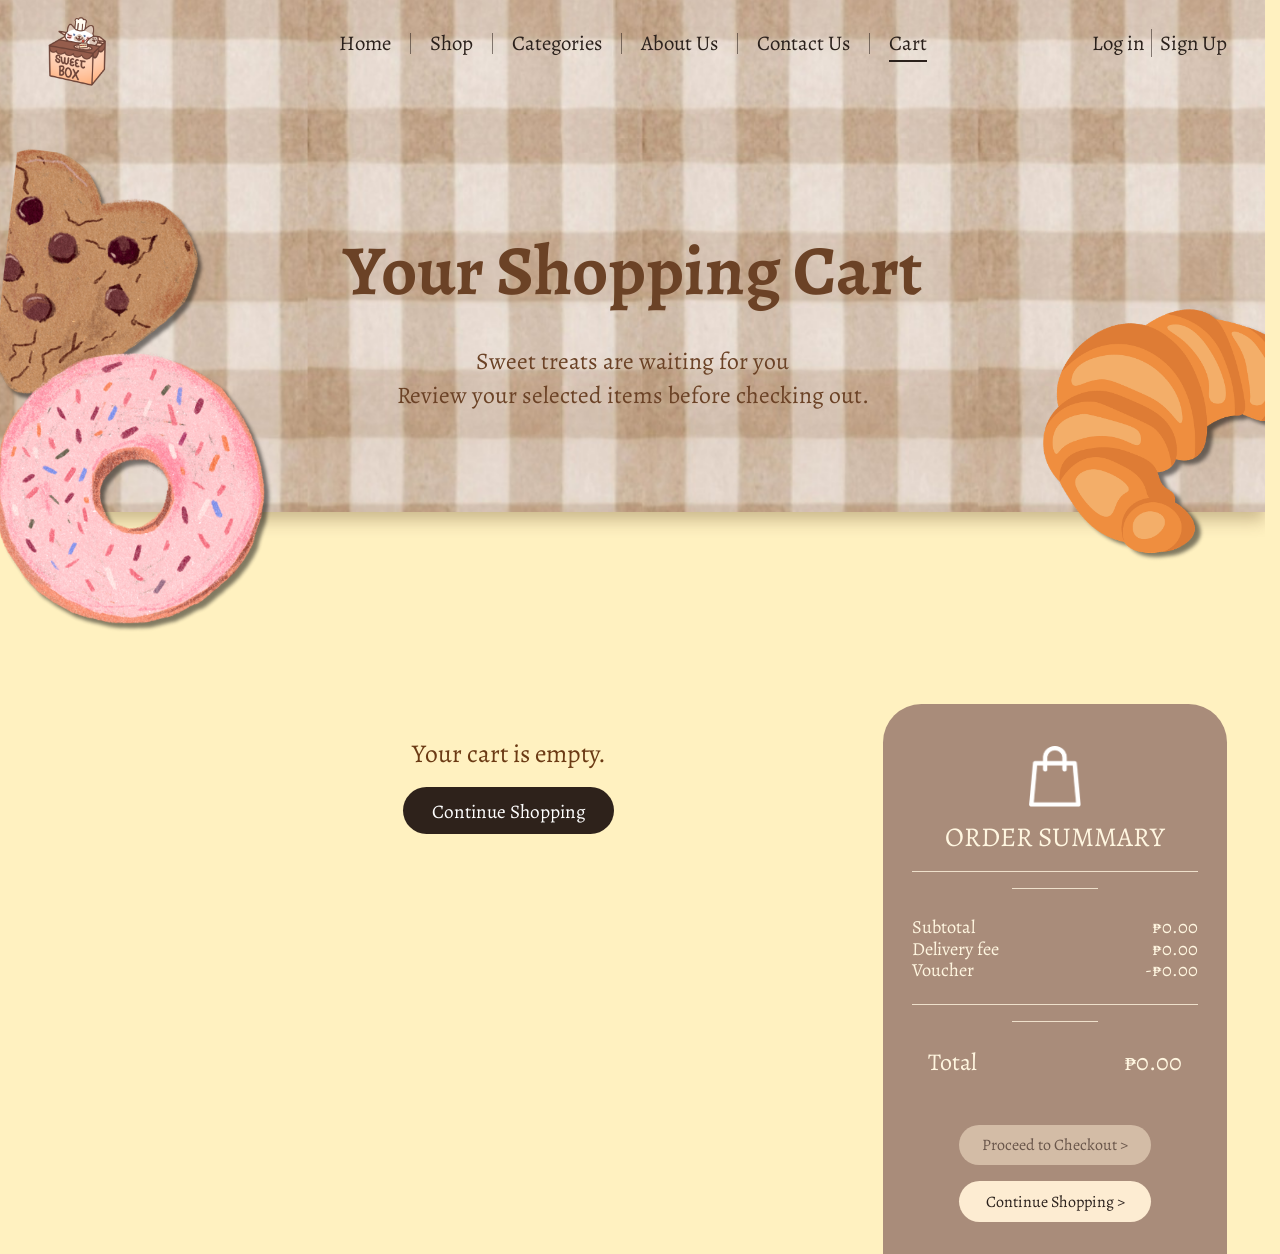
==== commit df492e05: "Update cart.html" ====
--- a/cart.html
+++ b/cart.html
@@ -62,6 +62,7 @@
         <div class="summary-rows">
           <p><span>Subtotal</span> <span id="subtotal">₱0.00</span></p>
           <p><span>Delivery fee</span> <span id="delivery">₱0.00</span></p>
+          <p id="discountRow" hidden><span id="discountLabel">Voucher</span> <span id="discount">-₱0.00</span></p>
         </div>
 
         <hr>
